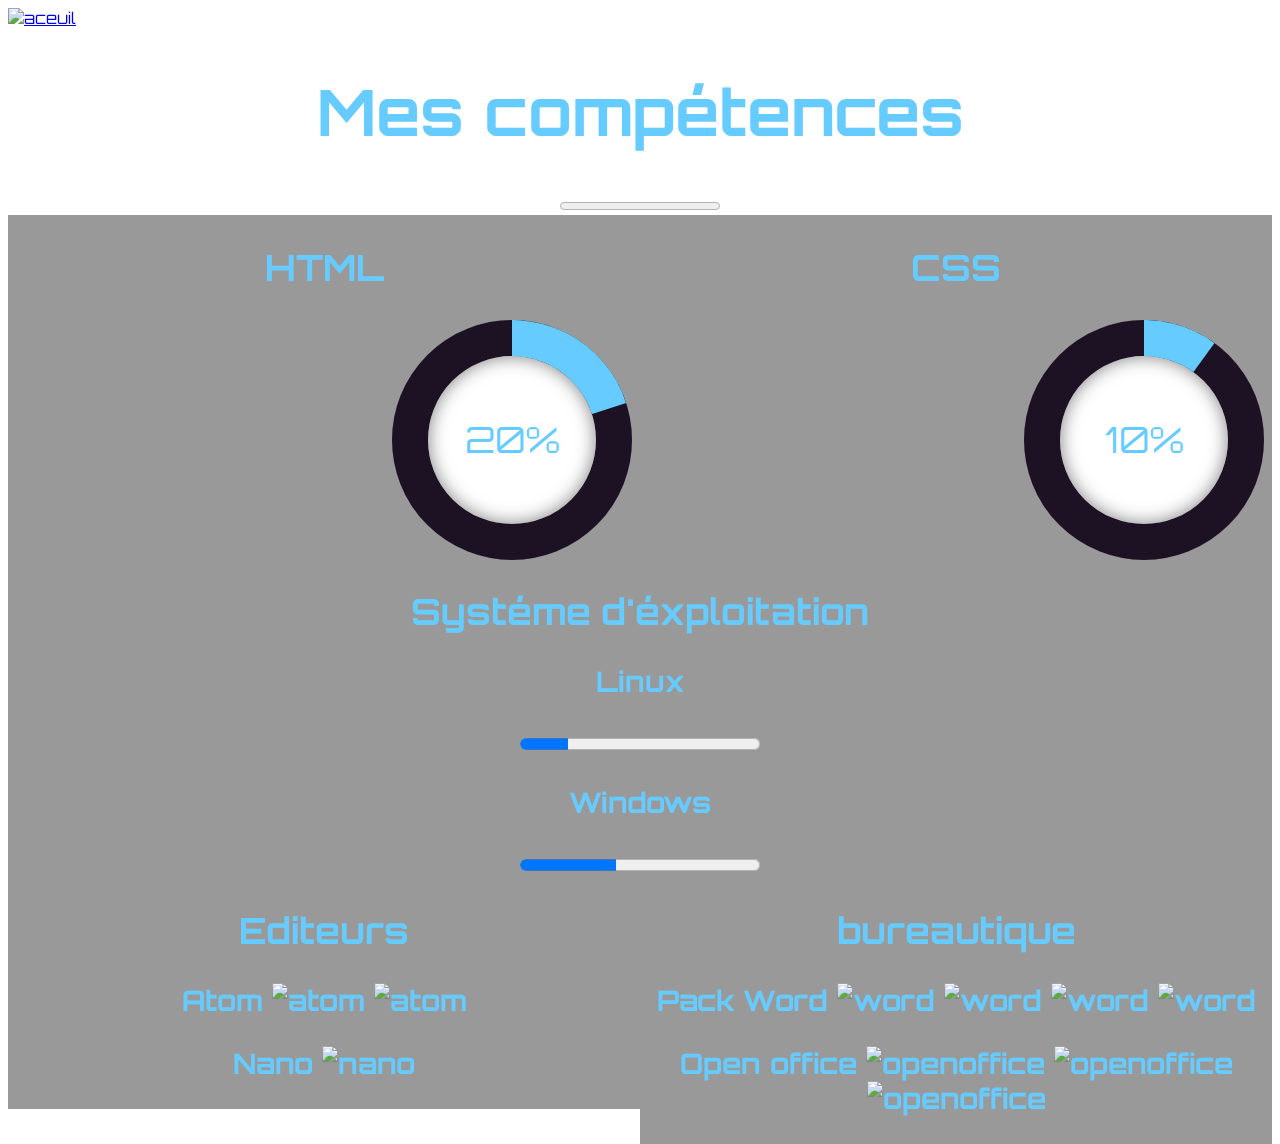
==== competence.html @ 0fba171f "CV" ====
<!DOCTYPE html>
<html lang="fr" dir="ltr">
<head>
  <meta charset="utf-8">
  <title>Compétences</title>
  <link rel="stylesheet" href="CSS/competence.css">
  <link href="https://fonts.googleapis.com/css?family=Orbitron" rel="stylesheet">
</head>
<body>
  <video id="video" autoplay="" mute="" loop="">
<source src="Image/galaxie.mp4" type="video/mp4">
  Désolé, votre navigateur ne parvient pas à afficher la vidéo de fond.
  </video>
  <a href="CV.html">
    <img src="/home/nicolasf/Documents/Website/CV/Image/icons8-home-32.png" alt="aceuil">
  </a>
  <h1>Mes compétences</h1>
  <div class="prog"><progress value="" max="100">0%</progress></div>
  <div class="ligne1">
    <div class="l1">
      <h2 class="type">HTML</h2>
      <div class="progress-circle" data-value="20">
        <div class="progress-masque">
          <div class="progress-barre"></div>
          <div class="progress-sup50"></div>
        </div>
      </div>
    </div>
    <div class="l1">
      <h2 class="type">CSS</h2>
      <div class="progress-circle" data-value="10">
        <div class="progress-masque">
          <div class="progress-barre"></div>
          <div class="progress-sup50"></div>
        </div>
      </div>
    </div>
  </div>
  <div class="ligne2">
    <div class="l2">
      <h2 class="type">Systéme d'éxploitation</h2>
      <h3 class="logi">Linux</h3>
      <progress value="20" max="100">0%</progress>
      <h3 class="logi">Windows</h3>
      <progress value="40" max="100">0%</progress>
    </div>
  </div>
  <div class="ligne3">
    <div class="l3">
      <h2 class="type">Editeurs</h2>
      <h3 class="logi">Atom
        <img src="/home/nicolasf/Documents/Website/CV/Image/atom.png" alt="atom" class="atom">
        <img src="/home/nicolasf/Documents/Website/CV/Image/atom.png" alt="atom" class="atom">
      </h3>
      <h3 class="logi">Nano
        <img src="/home/nicolasf/Documents/Website/CV/Image/icons8-electronics-50.png" alt="nano"></h3>
      </div>
      <div class="l3">
        <h2 class="type">bureautique</h2>
        <h3 class="logi"> Pack Word
          <img src="/home/nicolasf/Documents/Website/CV/Image/icons8-microsoft-word-32.png" alt="word">
          <img src="/home/nicolasf/Documents/Website/CV/Image/icons8-microsoft-word-32.png" alt="word">
          <img src="/home/nicolasf/Documents/Website/CV/Image/icons8-microsoft-word-32.png" alt="word">
          <img src="/home/nicolasf/Documents/Website/CV/Image/icons8-microsoft-word-32.png" alt="word"></h3>
<h3 class="logi">Open office
  <img src="/home/nicolasf/Documents/Website/CV/Image/icons8-literature-32.png" alt="openoffice">
  <img src="/home/nicolasf/Documents/Website/CV/Image/icons8-literature-32.png" alt="openoffice">
  <img src="/home/nicolasf/Documents/Website/CV/Image/icons8-literature-32.png" alt="openoffice">
</h3>
        </div>
        </div>
    </body>
    </html>
---- CSS/competence.css ----
video#video{
  position: fixed; right: 0; bottom: 0;
  min-width: 100%; min-height: 100%;
  width: auto; height: auto; z-index: -100;
}
body{
  background-image: url(/home/nicolasf/Documents/Website/CV/Image/nasa-89125-unsplash.jpg);
background-size: 100%;
font-family: 'Orbitron', sans-serif;
color: #66CCFF;
}
h1{
  text-align: center;
  font-size: 4.0em;
}
.prog{
  text-align: center;
}
.ligne1{
  width: 100%;
  height: 100%;
}
.l1{
  float: left;
  text-align: center;
font-size: 1.5em;
  width: 50%;
  height: 100%
}
.ligne2{
  width: 100%;
  height: 100%
}
.l2{
  float: left;
  text-align: center;
  font-size: 1.5em;
  width: 100%;
  height: 100%
}
.ligne3{
  width: 100%;
  height: 100%
}
.l3{
  float: left;
  text-align: center;
  font-size: 1.5em;
  width: 50%;
  height: 100%
}
.l1, .l2, .l3{
  background-color: rgba(0,0,0,0.4)
}
.progress-circle{
  margin-left: 1.6em;
  position: relative;             /* pour servir de référent */
  box-sizing: border-box;         /* prise en compte bordure dans la dimension */
  font-size: 10em;                 /* pour définir les dimensions */
  width: 1em;                     /* fixe la largeur */
  height: 1em;                    /* fixe la hauteur */
  border-radius: 50%;             /* rendu aspect circulaire */
  border: .15em solid #CDE;       /* couleur de fond de l'anneau */
  background-color: #FFF;         /* couleur de fond de la progress bar */
}
.progress-masque {
  position: absolute;
  width: 1em;                     /* 100% de la largeur */
  height: 1em;                    /* 100% de la hauteur */
  left: -.15em;                   /* décalage de la largeur bordure de la gauge */
  top: -.15em;                    /* décalage de la largeur bordure de la gauge */
  clip: rect(0, 1em, 1em, .5em);  /* par défaut seule la partie droite est visible */
}
.progress-circle[data-value^='5']:not([data-value='5']):not([data-value^='5.']) .progress-masque,
.progress-circle[data-value^='6']:not([data-value='6']):not([data-value^='6.']) .progress-masque,
.progress-circle[data-value^='7']:not([data-value='7']):not([data-value^='7.']) .progress-masque,
.progress-circle[data-value^='8']:not([data-value='8']):not([data-value^='8.']) .progress-masque,
.progress-circle[data-value^='9']:not([data-value='9']):not([data-value^='9.']) .progress-masque,
.progress-circle[data-value^='100'] .progress-masque {
  clip: rect(auto, auto, auto, auto);
}
.progress-barre,
.progress-sup50 {
  position: absolute;
  box-sizing: border-box;         /* prise en compte bordure dans la dimension */
  border-width: .15em;            /* largeur bordure de la gauge */
  border-style: solid;
  border-color: #66CCFF;
  border-radius: 50%;             /* rendu aspect circulaire */
  width: 1em;                     /* largeur à 100% */
  height: 1em;                    /* hauteur à 100% */
  clip: rect(0, .5em, 1em, 0);    /* on ne garde que la partie gauche */
}


.progress-circle[data-value="0"]     .progress-barre,
.progress-circle[data-value="0."]    .progress-barre,
.progress-circle[data-value="0.0"]   .progress-barre {transform: rotate(0.00deg)}
.progress-circle[data-value="0.1"]   .progress-barre {transform: rotate(0.36deg)}
.progress-circle[data-value="0.2"]   .progress-barre {transform: rotate(0.72deg)}
.progress-circle[data-value="0.3"]   .progress-barre {transform: rotate(1.08deg)}
.progress-circle[data-value="0.4"]   .progress-barre {transform: rotate(1.44deg)}
.progress-circle[data-value="0.5"]   .progress-barre {transform: rotate(1.80deg)}
.progress-circle[data-value="0.6"]   .progress-barre {transform: rotate(2.16deg)}
.progress-circle[data-value="0.7"]   .progress-barre {transform: rotate(2.52deg)}
.progress-circle[data-value="0.8"]   .progress-barre {transform: rotate(2.88deg)}
.progress-circle[data-value="0.9"]   .progress-barre {transform: rotate(3.24deg)}
.progress-circle[data-value="1"]     .progress-barre,
.progress-circle[data-value="1."]    .progress-barre,
.progress-circle[data-value="1.0"]   .progress-barre {transform: rotate(3.60deg)}
.progress-circle[data-value="1.1"]   .progress-barre {transform: rotate(3.96deg)}
.progress-circle[data-value="1.2"]   .progress-barre {transform: rotate(4.32deg)}
.progress-circle[data-value="1.3"]   .progress-barre {transform: rotate(4.68deg)}
.progress-circle[data-value="1.4"]   .progress-barre {transform: rotate(5.04deg)}
.progress-circle[data-value="1.5"]   .progress-barre {transform: rotate(5.40deg)}
.progress-circle[data-value="1.6"]   .progress-barre {transform: rotate(5.76deg)}
.progress-circle[data-value="1.7"]   .progress-barre {transform: rotate(6.12deg)}
.progress-circle[data-value="1.8"]   .progress-barre {transform: rotate(6.48deg)}
.progress-circle[data-value="1.9"]   .progress-barre {transform: rotate(6.84deg)}
.progress-circle[data-value="2"]     .progress-barre,
.progress-circle[data-value="2."]    .progress-barre,
.progress-circle[data-value="2.0"]   .progress-barre {transform: rotate(7.20deg)}
.progress-circle[data-value="2.1"]   .progress-barre {transform: rotate(7.56deg)}
.progress-circle[data-value="2.2"]   .progress-barre {transform: rotate(7.92deg)}
.progress-circle[data-value="2.3"]   .progress-barre {transform: rotate(8.28deg)}
.progress-circle[data-value="2.4"]   .progress-barre {transform: rotate(8.64deg)}
.progress-circle[data-value="2.5"]   .progress-barre {transform: rotate(9.00deg)}
.progress-circle[data-value="2.6"]   .progress-barre {transform: rotate(9.36deg)}
.progress-circle[data-value="2.7"]   .progress-barre {transform: rotate(9.72deg)}
.progress-circle[data-value="2.8"]   .progress-barre {transform: rotate(10.08deg)}
.progress-circle[data-value="2.9"]   .progress-barre {transform: rotate(10.44deg)}
.progress-circle[data-value="3"]     .progress-barre,
.progress-circle[data-value="3."]    .progress-barre,
.progress-circle[data-value="3.0"]   .progress-barre {transform: rotate(10.80deg)}
.progress-circle[data-value="3.1"]   .progress-barre {transform: rotate(11.16deg)}
.progress-circle[data-value="3.2"]   .progress-barre {transform: rotate(11.52deg)}
.progress-circle[data-value="3.3"]   .progress-barre {transform: rotate(11.88deg)}
.progress-circle[data-value="3.4"]   .progress-barre {transform: rotate(12.24deg)}
.progress-circle[data-value="3.5"]   .progress-barre {transform: rotate(12.60deg)}
.progress-circle[data-value="3.6"]   .progress-barre {transform: rotate(12.96deg)}
.progress-circle[data-value="3.7"]   .progress-barre {transform: rotate(13.32deg)}
.progress-circle[data-value="3.8"]   .progress-barre {transform: rotate(13.68deg)}
.progress-circle[data-value="3.9"]   .progress-barre {transform: rotate(14.04deg)}
.progress-circle[data-value="4"]     .progress-barre,
.progress-circle[data-value="4."]    .progress-barre,
.progress-circle[data-value="4.0"]   .progress-barre {transform: rotate(14.40deg)}
.progress-circle[data-value="4.1"]   .progress-barre {transform: rotate(14.76deg)}
.progress-circle[data-value="4.2"]   .progress-barre {transform: rotate(15.12deg)}
.progress-circle[data-value="4.3"]   .progress-barre {transform: rotate(15.48deg)}
.progress-circle[data-value="4.4"]   .progress-barre {transform: rotate(15.84deg)}
.progress-circle[data-value="4.5"]   .progress-barre {transform: rotate(16.20deg)}
.progress-circle[data-value="4.6"]   .progress-barre {transform: rotate(16.56deg)}
.progress-circle[data-value="4.7"]   .progress-barre {transform: rotate(16.92deg)}
.progress-circle[data-value="4.8"]   .progress-barre {transform: rotate(17.28deg)}
.progress-circle[data-value="4.9"]   .progress-barre {transform: rotate(17.64deg)}
.progress-circle[data-value="5"]     .progress-barre,
.progress-circle[data-value="5."]    .progress-barre,
.progress-circle[data-value="5.0"]   .progress-barre {transform: rotate(18.00deg)}
.progress-circle[data-value="5.1"]   .progress-barre {transform: rotate(18.36deg)}
.progress-circle[data-value="5.2"]   .progress-barre {transform: rotate(18.72deg)}
.progress-circle[data-value="5.3"]   .progress-barre {transform: rotate(19.08deg)}
.progress-circle[data-value="5.4"]   .progress-barre {transform: rotate(19.44deg)}
.progress-circle[data-value="5.5"]   .progress-barre {transform: rotate(19.80deg)}
.progress-circle[data-value="5.6"]   .progress-barre {transform: rotate(20.16deg)}
.progress-circle[data-value="5.7"]   .progress-barre {transform: rotate(20.52deg)}
.progress-circle[data-value="5.8"]   .progress-barre {transform: rotate(20.88deg)}
.progress-circle[data-value="5.9"]   .progress-barre {transform: rotate(21.24deg)}
.progress-circle[data-value="6"]     .progress-barre,
.progress-circle[data-value="6."]    .progress-barre,
.progress-circle[data-value="6.0"]   .progress-barre {transform: rotate(21.60deg)}
.progress-circle[data-value="6.1"]   .progress-barre {transform: rotate(21.96deg)}
.progress-circle[data-value="6.2"]   .progress-barre {transform: rotate(22.32deg)}
.progress-circle[data-value="6.3"]   .progress-barre {transform: rotate(22.68deg)}
.progress-circle[data-value="6.4"]   .progress-barre {transform: rotate(23.04deg)}
.progress-circle[data-value="6.5"]   .progress-barre {transform: rotate(23.40deg)}
.progress-circle[data-value="6.6"]   .progress-barre {transform: rotate(23.76deg)}
.progress-circle[data-value="6.7"]   .progress-barre {transform: rotate(24.12deg)}
.progress-circle[data-value="6.8"]   .progress-barre {transform: rotate(24.48deg)}
.progress-circle[data-value="6.9"]   .progress-barre {transform: rotate(24.84deg)}
.progress-circle[data-value="7"]     .progress-barre,
.progress-circle[data-value="7."]    .progress-barre,
.progress-circle[data-value="7.0"]   .progress-barre {transform: rotate(25.20deg)}
.progress-circle[data-value="7.1"]   .progress-barre {transform: rotate(25.56deg)}
.progress-circle[data-value="7.2"]   .progress-barre {transform: rotate(25.92deg)}
.progress-circle[data-value="7.3"]   .progress-barre {transform: rotate(26.28deg)}
.progress-circle[data-value="7.4"]   .progress-barre {transform: rotate(26.64deg)}
.progress-circle[data-value="7.5"]   .progress-barre {transform: rotate(27.00deg)}
.progress-circle[data-value="7.6"]   .progress-barre {transform: rotate(27.36deg)}
.progress-circle[data-value="7.7"]   .progress-barre {transform: rotate(27.72deg)}
.progress-circle[data-value="7.8"]   .progress-barre {transform: rotate(28.08deg)}
.progress-circle[data-value="7.9"]   .progress-barre {transform: rotate(28.44deg)}
.progress-circle[data-value="8"]     .progress-barre,
.progress-circle[data-value="8."]    .progress-barre,
.progress-circle[data-value="8.0"]   .progress-barre {transform: rotate(28.80deg)}
.progress-circle[data-value="8.1"]   .progress-barre {transform: rotate(29.16deg)}
.progress-circle[data-value="8.2"]   .progress-barre {transform: rotate(29.52deg)}
.progress-circle[data-value="8.3"]   .progress-barre {transform: rotate(29.88deg)}
.progress-circle[data-value="8.4"]   .progress-barre {transform: rotate(30.24deg)}
.progress-circle[data-value="8.5"]   .progress-barre {transform: rotate(30.60deg)}
.progress-circle[data-value="8.6"]   .progress-barre {transform: rotate(30.96deg)}
.progress-circle[data-value="8.7"]   .progress-barre {transform: rotate(31.32deg)}
.progress-circle[data-value="8.8"]   .progress-barre {transform: rotate(31.68deg)}
.progress-circle[data-value="8.9"]   .progress-barre {transform: rotate(32.04deg)}
.progress-circle[data-value="9"]     .progress-barre,
.progress-circle[data-value="9."]    .progress-barre,
.progress-circle[data-value="9.0"]   .progress-barre {transform: rotate(32.40deg)}
.progress-circle[data-value="9.1"]   .progress-barre {transform: rotate(32.76deg)}
.progress-circle[data-value="9.2"]   .progress-barre {transform: rotate(33.12deg)}
.progress-circle[data-value="9.3"]   .progress-barre {transform: rotate(33.48deg)}
.progress-circle[data-value="9.4"]   .progress-barre {transform: rotate(33.84deg)}
.progress-circle[data-value="9.5"]   .progress-barre {transform: rotate(34.20deg)}
.progress-circle[data-value="9.6"]   .progress-barre {transform: rotate(34.56deg)}
.progress-circle[data-value="9.7"]   .progress-barre {transform: rotate(34.92deg)}
.progress-circle[data-value="9.8"]   .progress-barre {transform: rotate(35.28deg)}
.progress-circle[data-value="9.9"]   .progress-barre {transform: rotate(35.64deg)}
.progress-circle[data-value="10"]     .progress-barre,
.progress-circle[data-value="10."]    .progress-barre,
.progress-circle[data-value="10.0"]   .progress-barre {transform: rotate(36.00deg)}
.progress-circle[data-value="10.1"]  .progress-barre {transform: rotate(36.36deg)}
.progress-circle[data-value="10.2"]  .progress-barre {transform: rotate(36.72deg)}
.progress-circle[data-value="10.3"]  .progress-barre {transform: rotate(37.08deg)}
.progress-circle[data-value="10.4"]  .progress-barre {transform: rotate(37.44deg)}
.progress-circle[data-value="10.5"]  .progress-barre {transform: rotate(37.80deg)}
.progress-circle[data-value="10.6"]  .progress-barre {transform: rotate(38.16deg)}
.progress-circle[data-value="10.7"]  .progress-barre {transform: rotate(38.52deg)}
.progress-circle[data-value="10.8"]  .progress-barre {transform: rotate(38.88deg)}
.progress-circle[data-value="10.9"]  .progress-barre {transform: rotate(39.24deg)}
.progress-circle[data-value="11"]    .progress-barre,
.progress-circle[data-value="11."]   .progress-barre,
.progress-circle[data-value="11.0"]  .progress-barre {transform: rotate(39.60deg)}
.progress-circle[data-value="11.1"]  .progress-barre {transform: rotate(39.96deg)}
.progress-circle[data-value="11.2"]  .progress-barre {transform: rotate(40.32deg)}
.progress-circle[data-value="11.3"]  .progress-barre {transform: rotate(40.68deg)}
.progress-circle[data-value="11.4"]  .progress-barre {transform: rotate(41.04deg)}
.progress-circle[data-value="11.5"]  .progress-barre {transform: rotate(41.40deg)}
.progress-circle[data-value="11.6"]  .progress-barre {transform: rotate(41.76deg)}
.progress-circle[data-value="11.7"]  .progress-barre {transform: rotate(42.12deg)}
.progress-circle[data-value="11.8"]  .progress-barre {transform: rotate(42.48deg)}
.progress-circle[data-value="11.9"]  .progress-barre {transform: rotate(42.84deg)}
.progress-circle[data-value="12"]    .progress-barre,
.progress-circle[data-value="12."]   .progress-barre,
.progress-circle[data-value="12.0"]  .progress-barre {transform: rotate(43.20deg)}
.progress-circle[data-value="12.1"]  .progress-barre {transform: rotate(43.56deg)}
.progress-circle[data-value="12.2"]  .progress-barre {transform: rotate(43.92deg)}
.progress-circle[data-value="12.3"]  .progress-barre {transform: rotate(44.28deg)}
.progress-circle[data-value="12.4"]  .progress-barre {transform: rotate(44.64deg)}
.progress-circle[data-value="12.5"]  .progress-barre {transform: rotate(45.00deg)}
.progress-circle[data-value="12.6"]  .progress-barre {transform: rotate(45.36deg)}
.progress-circle[data-value="12.7"]  .progress-barre {transform: rotate(45.72deg)}
.progress-circle[data-value="12.8"]  .progress-barre {transform: rotate(46.08deg)}
.progress-circle[data-value="12.9"]  .progress-barre {transform: rotate(46.44deg)}
.progress-circle[data-value="13"]    .progress-barre,
.progress-circle[data-value="13."]   .progress-barre,
.progress-circle[data-value="13.0"]  .progress-barre {transform: rotate(46.80deg)}
.progress-circle[data-value="13.1"]  .progress-barre {transform: rotate(47.16deg)}
.progress-circle[data-value="13.2"]  .progress-barre {transform: rotate(47.52deg)}
.progress-circle[data-value="13.3"]  .progress-barre {transform: rotate(47.88deg)}
.progress-circle[data-value="13.4"]  .progress-barre {transform: rotate(48.24deg)}
.progress-circle[data-value="13.5"]  .progress-barre {transform: rotate(48.60deg)}
.progress-circle[data-value="13.6"]  .progress-barre {transform: rotate(48.96deg)}
.progress-circle[data-value="13.7"]  .progress-barre {transform: rotate(49.32deg)}
.progress-circle[data-value="13.8"]  .progress-barre {transform: rotate(49.68deg)}
.progress-circle[data-value="13.9"]  .progress-barre {transform: rotate(50.04deg)}
.progress-circle[data-value="14"]    .progress-barre,
.progress-circle[data-value="14."]   .progress-barre,
.progress-circle[data-value="14.0"]  .progress-barre {transform: rotate(50.40deg)}
.progress-circle[data-value="14.1"]  .progress-barre {transform: rotate(50.76deg)}
.progress-circle[data-value="14.2"]  .progress-barre {transform: rotate(51.12deg)}
.progress-circle[data-value="14.3"]  .progress-barre {transform: rotate(51.48deg)}
.progress-circle[data-value="14.4"]  .progress-barre {transform: rotate(51.84deg)}
.progress-circle[data-value="14.5"]  .progress-barre {transform: rotate(52.20deg)}
.progress-circle[data-value="14.6"]  .progress-barre {transform: rotate(52.56deg)}
.progress-circle[data-value="14.7"]  .progress-barre {transform: rotate(52.92deg)}
.progress-circle[data-value="14.8"]  .progress-barre {transform: rotate(53.28deg)}
.progress-circle[data-value="14.9"]  .progress-barre {transform: rotate(53.64deg)}
.progress-circle[data-value="15"]    .progress-barre,
.progress-circle[data-value="15."]   .progress-barre,
.progress-circle[data-value="15.0"]  .progress-barre {transform: rotate(54.00deg)}
.progress-circle[data-value="15.1"]  .progress-barre {transform: rotate(54.36deg)}
.progress-circle[data-value="15.2"]  .progress-barre {transform: rotate(54.72deg)}
.progress-circle[data-value="15.3"]  .progress-barre {transform: rotate(55.08deg)}
.progress-circle[data-value="15.4"]  .progress-barre {transform: rotate(55.44deg)}
.progress-circle[data-value="15.5"]  .progress-barre {transform: rotate(55.80deg)}
.progress-circle[data-value="15.6"]  .progress-barre {transform: rotate(56.16deg)}
.progress-circle[data-value="15.7"]  .progress-barre {transform: rotate(56.52deg)}
.progress-circle[data-value="15.8"]  .progress-barre {transform: rotate(56.88deg)}
.progress-circle[data-value="15.9"]  .progress-barre {transform: rotate(57.24deg)}
.progress-circle[data-value="16"]    .progress-barre,
.progress-circle[data-value="16."]   .progress-barre,
.progress-circle[data-value="16.0"]  .progress-barre {transform: rotate(57.60deg)}
.progress-circle[data-value="16.1"]  .progress-barre {transform: rotate(57.96deg)}
.progress-circle[data-value="16.2"]  .progress-barre {transform: rotate(58.32deg)}
.progress-circle[data-value="16.3"]  .progress-barre {transform: rotate(58.68deg)}
.progress-circle[data-value="16.4"]  .progress-barre {transform: rotate(59.04deg)}
.progress-circle[data-value="16.5"]  .progress-barre {transform: rotate(59.40deg)}
.progress-circle[data-value="16.6"]  .progress-barre {transform: rotate(59.76deg)}
.progress-circle[data-value="16.7"]  .progress-barre {transform: rotate(60.12deg)}
.progress-circle[data-value="16.8"]  .progress-barre {transform: rotate(60.48deg)}
.progress-circle[data-value="16.9"]  .progress-barre {transform: rotate(60.84deg)}
.progress-circle[data-value="17"]    .progress-barre,
.progress-circle[data-value="17."]   .progress-barre,
.progress-circle[data-value="17.0"]  .progress-barre {transform: rotate(61.20deg)}
.progress-circle[data-value="17.1"]  .progress-barre {transform: rotate(61.56deg)}
.progress-circle[data-value="17.2"]  .progress-barre {transform: rotate(61.92deg)}
.progress-circle[data-value="17.3"]  .progress-barre {transform: rotate(62.28deg)}
.progress-circle[data-value="17.4"]  .progress-barre {transform: rotate(62.64deg)}
.progress-circle[data-value="17.5"]  .progress-barre {transform: rotate(63.00deg)}
.progress-circle[data-value="17.6"]  .progress-barre {transform: rotate(63.36deg)}
.progress-circle[data-value="17.7"]  .progress-barre {transform: rotate(63.72deg)}
.progress-circle[data-value="17.8"]  .progress-barre {transform: rotate(64.08deg)}
.progress-circle[data-value="17.9"]  .progress-barre {transform: rotate(64.44deg)}
.progress-circle[data-value="18"]    .progress-barre,
.progress-circle[data-value="18."]   .progress-barre,
.progress-circle[data-value="18.0"]  .progress-barre {transform: rotate(64.80deg)}
.progress-circle[data-value="18.1"]  .progress-barre {transform: rotate(65.16deg)}
.progress-circle[data-value="18.2"]  .progress-barre {transform: rotate(65.52deg)}
.progress-circle[data-value="18.3"]  .progress-barre {transform: rotate(65.88deg)}
.progress-circle[data-value="18.4"]  .progress-barre {transform: rotate(66.24deg)}
.progress-circle[data-value="18.5"]  .progress-barre {transform: rotate(66.60deg)}
.progress-circle[data-value="18.6"]  .progress-barre {transform: rotate(66.96deg)}
.progress-circle[data-value="18.7"]  .progress-barre {transform: rotate(67.32deg)}
.progress-circle[data-value="18.8"]  .progress-barre {transform: rotate(67.68deg)}
.progress-circle[data-value="18.9"]  .progress-barre {transform: rotate(68.04deg)}
.progress-circle[data-value="19"]    .progress-barre,
.progress-circle[data-value="19."]   .progress-barre,
.progress-circle[data-value="19.0"]  .progress-barre {transform: rotate(68.40deg)}
.progress-circle[data-value="19.1"]  .progress-barre {transform: rotate(68.76deg)}
.progress-circle[data-value="19.2"]  .progress-barre {transform: rotate(69.12deg)}
.progress-circle[data-value="19.3"]  .progress-barre {transform: rotate(69.48deg)}
.progress-circle[data-value="19.4"]  .progress-barre {transform: rotate(69.84deg)}
.progress-circle[data-value="19.5"]  .progress-barre {transform: rotate(70.20deg)}
.progress-circle[data-value="19.6"]  .progress-barre {transform: rotate(70.56deg)}
.progress-circle[data-value="19.7"]  .progress-barre {transform: rotate(70.92deg)}
.progress-circle[data-value="19.8"]  .progress-barre {transform: rotate(71.28deg)}
.progress-circle[data-value="19.9"]  .progress-barre {transform: rotate(71.64deg)}
.progress-circle[data-value="20"]    .progress-barre,
.progress-circle[data-value="20."]   .progress-barre,
.progress-circle[data-value="20.0"]  .progress-barre {transform: rotate(72.00deg)}
.progress-circle[data-value="20.1"]  .progress-barre {transform: rotate(72.36deg)}
.progress-circle[data-value="20.2"]  .progress-barre {transform: rotate(72.72deg)}
.progress-circle[data-value="20.3"]  .progress-barre {transform: rotate(73.08deg)}
.progress-circle[data-value="20.4"]  .progress-barre {transform: rotate(73.44deg)}
.progress-circle[data-value="20.5"]  .progress-barre {transform: rotate(73.80deg)}
.progress-circle[data-value="20.6"]  .progress-barre {transform: rotate(74.16deg)}
.progress-circle[data-value="20.7"]  .progress-barre {transform: rotate(74.52deg)}
.progress-circle[data-value="20.8"]  .progress-barre {transform: rotate(74.88deg)}
.progress-circle[data-value="20.9"]  .progress-barre {transform: rotate(75.24deg)}
.progress-circle[data-value="21"]    .progress-barre,
.progress-circle[data-value="21."]   .progress-barre,
.progress-circle[data-value="21.0"]  .progress-barre {transform: rotate(75.60deg)}
.progress-circle[data-value="21.1"]  .progress-barre {transform: rotate(75.96deg)}
.progress-circle[data-value="21.2"]  .progress-barre {transform: rotate(76.32deg)}
.progress-circle[data-value="21.3"]  .progress-barre {transform: rotate(76.68deg)}
.progress-circle[data-value="21.4"]  .progress-barre {transform: rotate(77.04deg)}
.progress-circle[data-value="21.5"]  .progress-barre {transform: rotate(77.40deg)}
.progress-circle[data-value="21.6"]  .progress-barre {transform: rotate(77.76deg)}
.progress-circle[data-value="21.7"]  .progress-barre {transform: rotate(78.12deg)}
.progress-circle[data-value="21.8"]  .progress-barre {transform: rotate(78.48deg)}
.progress-circle[data-value="21.9"]  .progress-barre {transform: rotate(78.84deg)}
.progress-circle[data-value="22"]    .progress-barre,
.progress-circle[data-value="22."]   .progress-barre,
.progress-circle[data-value="22.0"]  .progress-barre {transform: rotate(79.20deg)}
.progress-circle[data-value="22.1"]  .progress-barre {transform: rotate(79.56deg)}
.progress-circle[data-value="22.2"]  .progress-barre {transform: rotate(79.92deg)}
.progress-circle[data-value="22.3"]  .progress-barre {transform: rotate(80.28deg)}
.progress-circle[data-value="22.4"]  .progress-barre {transform: rotate(80.64deg)}
.progress-circle[data-value="22.5"]  .progress-barre {transform: rotate(81.00deg)}
.progress-circle[data-value="22.6"]  .progress-barre {transform: rotate(81.36deg)}
.progress-circle[data-value="22.7"]  .progress-barre {transform: rotate(81.72deg)}
.progress-circle[data-value="22.8"]  .progress-barre {transform: rotate(82.08deg)}
.progress-circle[data-value="22.9"]  .progress-barre {transform: rotate(82.44deg)}
.progress-circle[data-value="23"]    .progress-barre,
.progress-circle[data-value="23."]   .progress-barre,
.progress-circle[data-value="23.0"]  .progress-barre {transform: rotate(82.80deg)}
.progress-circle[data-value="23.1"]  .progress-barre {transform: rotate(83.16deg)}
.progress-circle[data-value="23.2"]  .progress-barre {transform: rotate(83.52deg)}
.progress-circle[data-value="23.3"]  .progress-barre {transform: rotate(83.88deg)}
.progress-circle[data-value="23.4"]  .progress-barre {transform: rotate(84.24deg)}
.progress-circle[data-value="23.5"]  .progress-barre {transform: rotate(84.60deg)}
.progress-circle[data-value="23.6"]  .progress-barre {transform: rotate(84.96deg)}
.progress-circle[data-value="23.7"]  .progress-barre {transform: rotate(85.32deg)}
.progress-circle[data-value="23.8"]  .progress-barre {transform: rotate(85.68deg)}
.progress-circle[data-value="23.9"]  .progress-barre {transform: rotate(86.04deg)}
.progress-circle[data-value="24"]    .progress-barre,
.progress-circle[data-value="24."]   .progress-barre,
.progress-circle[data-value="24.0"]  .progress-barre {transform: rotate(86.40deg)}
.progress-circle[data-value="24.1"]  .progress-barre {transform: rotate(86.76deg)}
.progress-circle[data-value="24.2"]  .progress-barre {transform: rotate(87.12deg)}
.progress-circle[data-value="24.3"]  .progress-barre {transform: rotate(87.48deg)}
.progress-circle[data-value="24.4"]  .progress-barre {transform: rotate(87.84deg)}
.progress-circle[data-value="24.5"]  .progress-barre {transform: rotate(88.20deg)}
.progress-circle[data-value="24.6"]  .progress-barre {transform: rotate(88.56deg)}
.progress-circle[data-value="24.7"]  .progress-barre {transform: rotate(88.92deg)}
.progress-circle[data-value="24.8"]  .progress-barre {transform: rotate(89.28deg)}
.progress-circle[data-value="24.9"]  .progress-barre {transform: rotate(89.64deg)}
.progress-circle[data-value="25"]    .progress-barre,
.progress-circle[data-value="25."]   .progress-barre,
.progress-circle[data-value="25.0"]  .progress-barre {transform: rotate(90.00deg)}
.progress-circle[data-value="25.1"]  .progress-barre {transform: rotate(90.36deg)}
.progress-circle[data-value="25.2"]  .progress-barre {transform: rotate(90.72deg)}
.progress-circle[data-value="25.3"]  .progress-barre {transform: rotate(91.08deg)}
.progress-circle[data-value="25.4"]  .progress-barre {transform: rotate(91.44deg)}
.progress-circle[data-value="25.5"]  .progress-barre {transform: rotate(91.80deg)}
.progress-circle[data-value="25.6"]  .progress-barre {transform: rotate(92.16deg)}
.progress-circle[data-value="25.7"]  .progress-barre {transform: rotate(92.52deg)}
.progress-circle[data-value="25.8"]  .progress-barre {transform: rotate(92.88deg)}
.progress-circle[data-value="25.9"]  .progress-barre {transform: rotate(93.24deg)}
.progress-circle[data-value="26"]    .progress-barre,
.progress-circle[data-value="26."]   .progress-barre,
.progress-circle[data-value="26.0"]  .progress-barre {transform: rotate(93.60deg)}
.progress-circle[data-value="26.1"]  .progress-barre {transform: rotate(93.96deg)}
.progress-circle[data-value="26.2"]  .progress-barre {transform: rotate(94.32deg)}
.progress-circle[data-value="26.3"]  .progress-barre {transform: rotate(94.68deg)}
.progress-circle[data-value="26.4"]  .progress-barre {transform: rotate(95.04deg)}
.progress-circle[data-value="26.5"]  .progress-barre {transform: rotate(95.40deg)}
.progress-circle[data-value="26.6"]  .progress-barre {transform: rotate(95.76deg)}
.progress-circle[data-value="26.7"]  .progress-barre {transform: rotate(96.12deg)}
.progress-circle[data-value="26.8"]  .progress-barre {transform: rotate(96.48deg)}
.progress-circle[data-value="26.9"]  .progress-barre {transform: rotate(96.84deg)}
.progress-circle[data-value="27"]    .progress-barre,
.progress-circle[data-value="27."]   .progress-barre,
.progress-circle[data-value="27.0"]  .progress-barre {transform: rotate(97.20deg)}
.progress-circle[data-value="27.1"]  .progress-barre {transform: rotate(97.56deg)}
.progress-circle[data-value="27.2"]  .progress-barre {transform: rotate(97.92deg)}
.progress-circle[data-value="27.3"]  .progress-barre {transform: rotate(98.28deg)}
.progress-circle[data-value="27.4"]  .progress-barre {transform: rotate(98.64deg)}
.progress-circle[data-value="27.5"]  .progress-barre {transform: rotate(99.00deg)}
.progress-circle[data-value="27.6"]  .progress-barre {transform: rotate(99.36deg)}
.progress-circle[data-value="27.7"]  .progress-barre {transform: rotate(99.72deg)}
.progress-circle[data-value="27.8"]  .progress-barre {transform: rotate(100.08deg)}
.progress-circle[data-value="27.9"]  .progress-barre {transform: rotate(100.44deg)}
.progress-circle[data-value="28"]    .progress-barre,
.progress-circle[data-value="28."]   .progress-barre,
.progress-circle[data-value="28.0"]  .progress-barre {transform: rotate(100.80deg)}
.progress-circle[data-value="28.1"]  .progress-barre {transform: rotate(101.16deg)}
.progress-circle[data-value="28.2"]  .progress-barre {transform: rotate(101.52deg)}
.progress-circle[data-value="28.3"]  .progress-barre {transform: rotate(101.88deg)}
.progress-circle[data-value="28.4"]  .progress-barre {transform: rotate(102.24deg)}
.progress-circle[data-value="28.5"]  .progress-barre {transform: rotate(102.60deg)}
.progress-circle[data-value="28.6"]  .progress-barre {transform: rotate(102.96deg)}
.progress-circle[data-value="28.7"]  .progress-barre {transform: rotate(103.32deg)}
.progress-circle[data-value="28.8"]  .progress-barre {transform: rotate(103.68deg)}
.progress-circle[data-value="28.9"]  .progress-barre {transform: rotate(104.04deg)}
.progress-circle[data-value="29"]    .progress-barre,
.progress-circle[data-value="29."]   .progress-barre,
.progress-circle[data-value="29.0"]  .progress-barre {transform: rotate(104.40deg)}
.progress-circle[data-value="29.1"]  .progress-barre {transform: rotate(104.76deg)}
.progress-circle[data-value="29.2"]  .progress-barre {transform: rotate(105.12deg)}
.progress-circle[data-value="29.3"]  .progress-barre {transform: rotate(105.48deg)}
.progress-circle[data-value="29.4"]  .progress-barre {transform: rotate(105.84deg)}
.progress-circle[data-value="29.5"]  .progress-barre {transform: rotate(106.20deg)}
.progress-circle[data-value="29.6"]  .progress-barre {transform: rotate(106.56deg)}
.progress-circle[data-value="29.7"]  .progress-barre {transform: rotate(106.92deg)}
.progress-circle[data-value="29.8"]  .progress-barre {transform: rotate(107.28deg)}
.progress-circle[data-value="29.9"]  .progress-barre {transform: rotate(107.64deg)}
.progress-circle[data-value="30"]    .progress-barre,
.progress-circle[data-value="30."]   .progress-barre,
.progress-circle[data-value="30.0"]  .progress-barre {transform: rotate(108.00deg)}
.progress-circle[data-value="30.1"]  .progress-barre {transform: rotate(108.36deg)}
.progress-circle[data-value="30.2"]  .progress-barre {transform: rotate(108.72deg)}
.progress-circle[data-value="30.3"]  .progress-barre {transform: rotate(109.08deg)}
.progress-circle[data-value="30.4"]  .progress-barre {transform: rotate(109.44deg)}
.progress-circle[data-value="30.5"]  .progress-barre {transform: rotate(109.80deg)}
.progress-circle[data-value="30.6"]  .progress-barre {transform: rotate(110.16deg)}
.progress-circle[data-value="30.7"]  .progress-barre {transform: rotate(110.52deg)}
.progress-circle[data-value="30.8"]  .progress-barre {transform: rotate(110.88deg)}
.progress-circle[data-value="30.9"]  .progress-barre {transform: rotate(111.24deg)}
.progress-circle[data-value="31"]    .progress-barre,
.progress-circle[data-value="31."]   .progress-barre,
.progress-circle[data-value="31.0"]  .progress-barre {transform: rotate(111.60deg)}
.progress-circle[data-value="31.1"]  .progress-barre {transform: rotate(111.96deg)}
.progress-circle[data-value="31.2"]  .progress-barre {transform: rotate(112.32deg)}
.progress-circle[data-value="31.3"]  .progress-barre {transform: rotate(112.68deg)}
.progress-circle[data-value="31.4"]  .progress-barre {transform: rotate(113.04deg)}
.progress-circle[data-value="31.5"]  .progress-barre {transform: rotate(113.40deg)}
.progress-circle[data-value="31.6"]  .progress-barre {transform: rotate(113.76deg)}
.progress-circle[data-value="31.7"]  .progress-barre {transform: rotate(114.12deg)}
.progress-circle[data-value="31.8"]  .progress-barre {transform: rotate(114.48deg)}
.progress-circle[data-value="31.9"]  .progress-barre {transform: rotate(114.84deg)}
.progress-circle[data-value="32"]    .progress-barre,
.progress-circle[data-value="32."]   .progress-barre,
.progress-circle[data-value="32.0"]  .progress-barre {transform: rotate(115.20deg)}
.progress-circle[data-value="32.1"]  .progress-barre {transform: rotate(115.56deg)}
.progress-circle[data-value="32.2"]  .progress-barre {transform: rotate(115.92deg)}
.progress-circle[data-value="32.3"]  .progress-barre {transform: rotate(116.28deg)}
.progress-circle[data-value="32.4"]  .progress-barre {transform: rotate(116.64deg)}
.progress-circle[data-value="32.5"]  .progress-barre {transform: rotate(117.00deg)}
.progress-circle[data-value="32.6"]  .progress-barre {transform: rotate(117.36deg)}
.progress-circle[data-value="32.7"]  .progress-barre {transform: rotate(117.72deg)}
.progress-circle[data-value="32.8"]  .progress-barre {transform: rotate(118.08deg)}
.progress-circle[data-value="32.9"]  .progress-barre {transform: rotate(118.44deg)}
.progress-circle[data-value="33"]    .progress-barre,
.progress-circle[data-value="33."]   .progress-barre,
.progress-circle[data-value="33.0"]  .progress-barre {transform: rotate(118.80deg)}
.progress-circle[data-value="33.1"]  .progress-barre {transform: rotate(119.16deg)}
.progress-circle[data-value="33.2"]  .progress-barre {transform: rotate(119.52deg)}
.progress-circle[data-value="33.3"]  .progress-barre {transform: rotate(119.88deg)}
.progress-circle[data-value="33.4"]  .progress-barre {transform: rotate(120.24deg)}
.progress-circle[data-value="33.5"]  .progress-barre {transform: rotate(120.60deg)}
.progress-circle[data-value="33.6"]  .progress-barre {transform: rotate(120.96deg)}
.progress-circle[data-value="33.7"]  .progress-barre {transform: rotate(121.32deg)}
.progress-circle[data-value="33.8"]  .progress-barre {transform: rotate(121.68deg)}
.progress-circle[data-value="33.9"]  .progress-barre {transform: rotate(122.04deg)}
.progress-circle[data-value="34"]    .progress-barre,
.progress-circle[data-value="34."]   .progress-barre,
.progress-circle[data-value="34.0"]  .progress-barre {transform: rotate(122.40deg)}
.progress-circle[data-value="34.1"]  .progress-barre {transform: rotate(122.76deg)}
.progress-circle[data-value="34.2"]  .progress-barre {transform: rotate(123.12deg)}
.progress-circle[data-value="34.3"]  .progress-barre {transform: rotate(123.48deg)}
.progress-circle[data-value="34.4"]  .progress-barre {transform: rotate(123.84deg)}
.progress-circle[data-value="34.5"]  .progress-barre {transform: rotate(124.20deg)}
.progress-circle[data-value="34.6"]  .progress-barre {transform: rotate(124.56deg)}
.progress-circle[data-value="34.7"]  .progress-barre {transform: rotate(124.92deg)}
.progress-circle[data-value="34.8"]  .progress-barre {transform: rotate(125.28deg)}
.progress-circle[data-value="34.9"]  .progress-barre {transform: rotate(125.64deg)}
.progress-circle[data-value="35"]    .progress-barre,
.progress-circle[data-value="35."]   .progress-barre,
.progress-circle[data-value="35.0"]  .progress-barre {transform: rotate(126.00deg)}
.progress-circle[data-value="35.1"]  .progress-barre {transform: rotate(126.36deg)}
.progress-circle[data-value="35.2"]  .progress-barre {transform: rotate(126.72deg)}
.progress-circle[data-value="35.3"]  .progress-barre {transform: rotate(127.08deg)}
.progress-circle[data-value="35.4"]  .progress-barre {transform: rotate(127.44deg)}
.progress-circle[data-value="35.5"]  .progress-barre {transform: rotate(127.80deg)}
.progress-circle[data-value="35.6"]  .progress-barre {transform: rotate(128.16deg)}
.progress-circle[data-value="35.7"]  .progress-barre {transform: rotate(128.52deg)}
.progress-circle[data-value="35.8"]  .progress-barre {transform: rotate(128.88deg)}
.progress-circle[data-value="35.9"]  .progress-barre {transform: rotate(129.24deg)}
.progress-circle[data-value="36"]    .progress-barre,
.progress-circle[data-value="36."]   .progress-barre,
.progress-circle[data-value="36.0"]  .progress-barre {transform: rotate(129.60deg)}
.progress-circle[data-value="36.1"]  .progress-barre {transform: rotate(129.96deg)}
.progress-circle[data-value="36.2"]  .progress-barre {transform: rotate(130.32deg)}
.progress-circle[data-value="36.3"]  .progress-barre {transform: rotate(130.68deg)}
.progress-circle[data-value="36.4"]  .progress-barre {transform: rotate(131.04deg)}
.progress-circle[data-value="36.5"]  .progress-barre {transform: rotate(131.40deg)}
.progress-circle[data-value="36.6"]  .progress-barre {transform: rotate(131.76deg)}
.progress-circle[data-value="36.7"]  .progress-barre {transform: rotate(132.12deg)}
.progress-circle[data-value="36.8"]  .progress-barre {transform: rotate(132.48deg)}
.progress-circle[data-value="36.9"]  .progress-barre {transform: rotate(132.84deg)}
.progress-circle[data-value="37"]    .progress-barre,
.progress-circle[data-value="37."]   .progress-barre,
.progress-circle[data-value="37.0"]  .progress-barre {transform: rotate(133.20deg)}
.progress-circle[data-value="37.1"]  .progress-barre {transform: rotate(133.56deg)}
.progress-circle[data-value="37.2"]  .progress-barre {transform: rotate(133.92deg)}
.progress-circle[data-value="37.3"]  .progress-barre {transform: rotate(134.28deg)}
.progress-circle[data-value="37.4"]  .progress-barre {transform: rotate(134.64deg)}
.progress-circle[data-value="37.5"]  .progress-barre {transform: rotate(135.00deg)}
.progress-circle[data-value="37.6"]  .progress-barre {transform: rotate(135.36deg)}
.progress-circle[data-value="37.7"]  .progress-barre {transform: rotate(135.72deg)}
.progress-circle[data-value="37.8"]  .progress-barre {transform: rotate(136.08deg)}
.progress-circle[data-value="37.9"]  .progress-barre {transform: rotate(136.44deg)}
.progress-circle[data-value="38"]    .progress-barre,
.progress-circle[data-value="38."]   .progress-barre,
.progress-circle[data-value="38.0"]  .progress-barre {transform: rotate(136.80deg)}
.progress-circle[data-value="38.1"]  .progress-barre {transform: rotate(137.16deg)}
.progress-circle[data-value="38.2"]  .progress-barre {transform: rotate(137.52deg)}
.progress-circle[data-value="38.3"]  .progress-barre {transform: rotate(137.88deg)}
.progress-circle[data-value="38.4"]  .progress-barre {transform: rotate(138.24deg)}
.progress-circle[data-value="38.5"]  .progress-barre {transform: rotate(138.60deg)}
.progress-circle[data-value="38.6"]  .progress-barre {transform: rotate(138.96deg)}
.progress-circle[data-value="38.7"]  .progress-barre {transform: rotate(139.32deg)}
.progress-circle[data-value="38.8"]  .progress-barre {transform: rotate(139.68deg)}
.progress-circle[data-value="38.9"]  .progress-barre {transform: rotate(140.04deg)}
.progress-circle[data-value="39"]    .progress-barre,
.progress-circle[data-value="39."]   .progress-barre,
.progress-circle[data-value="39.0"]  .progress-barre {transform: rotate(140.40deg)}
.progress-circle[data-value="39.1"]  .progress-barre {transform: rotate(140.76deg)}
.progress-circle[data-value="39.2"]  .progress-barre {transform: rotate(141.12deg)}
.progress-circle[data-value="39.3"]  .progress-barre {transform: rotate(141.48deg)}
.progress-circle[data-value="39.4"]  .progress-barre {transform: rotate(141.84deg)}
.progress-circle[data-value="39.5"]  .progress-barre {transform: rotate(142.20deg)}
.progress-circle[data-value="39.6"]  .progress-barre {transform: rotate(142.56deg)}
.progress-circle[data-value="39.7"]  .progress-barre {transform: rotate(142.92deg)}
.progress-circle[data-value="39.8"]  .progress-barre {transform: rotate(143.28deg)}
.progress-circle[data-value="39.9"]  .progress-barre {transform: rotate(143.64deg)}
.progress-circle[data-value="40"]    .progress-barre,
.progress-circle[data-value="40."]   .progress-barre,
.progress-circle[data-value="40.0"]  .progress-barre {transform: rotate(144.00deg)}
.progress-circle[data-value="40.1"]  .progress-barre {transform: rotate(144.36deg)}
.progress-circle[data-value="40.2"]  .progress-barre {transform: rotate(144.72deg)}
.progress-circle[data-value="40.3"]  .progress-barre {transform: rotate(145.08deg)}
.progress-circle[data-value="40.4"]  .progress-barre {transform: rotate(145.44deg)}
.progress-circle[data-value="40.5"]  .progress-barre {transform: rotate(145.80deg)}
.progress-circle[data-value="40.6"]  .progress-barre {transform: rotate(146.16deg)}
.progress-circle[data-value="40.7"]  .progress-barre {transform: rotate(146.52deg)}
.progress-circle[data-value="40.8"]  .progress-barre {transform: rotate(146.88deg)}
.progress-circle[data-value="40.9"]  .progress-barre {transform: rotate(147.24deg)}
.progress-circle[data-value="41"]    .progress-barre,
.progress-circle[data-value="41."]   .progress-barre,
.progress-circle[data-value="41.0"]  .progress-barre {transform: rotate(147.60deg)}
.progress-circle[data-value="41.1"]  .progress-barre {transform: rotate(147.96deg)}
.progress-circle[data-value="41.2"]  .progress-barre {transform: rotate(148.32deg)}
.progress-circle[data-value="41.3"]  .progress-barre {transform: rotate(148.68deg)}
.progress-circle[data-value="41.4"]  .progress-barre {transform: rotate(149.04deg)}
.progress-circle[data-value="41.5"]  .progress-barre {transform: rotate(149.40deg)}
.progress-circle[data-value="41.6"]  .progress-barre {transform: rotate(149.76deg)}
.progress-circle[data-value="41.7"]  .progress-barre {transform: rotate(150.12deg)}
.progress-circle[data-value="41.8"]  .progress-barre {transform: rotate(150.48deg)}
.progress-circle[data-value="41.9"]  .progress-barre {transform: rotate(150.84deg)}
.progress-circle[data-value="42"]    .progress-barre,
.progress-circle[data-value="42."]   .progress-barre,
.progress-circle[data-value="42.0"]  .progress-barre {transform: rotate(151.20deg)}
.progress-circle[data-value="42.1"]  .progress-barre {transform: rotate(151.56deg)}
.progress-circle[data-value="42.2"]  .progress-barre {transform: rotate(151.92deg)}
.progress-circle[data-value="42.3"]  .progress-barre {transform: rotate(152.28deg)}
.progress-circle[data-value="42.4"]  .progress-barre {transform: rotate(152.64deg)}
.progress-circle[data-value="42.5"]  .progress-barre {transform: rotate(153.00deg)}
.progress-circle[data-value="42.6"]  .progress-barre {transform: rotate(153.36deg)}
.progress-circle[data-value="42.7"]  .progress-barre {transform: rotate(153.72deg)}
.progress-circle[data-value="42.8"]  .progress-barre {transform: rotate(154.08deg)}
.progress-circle[data-value="42.9"]  .progress-barre {transform: rotate(154.44deg)}
.progress-circle[data-value="43"]    .progress-barre,
.progress-circle[data-value="43."]   .progress-barre,
.progress-circle[data-value="43.0"]  .progress-barre {transform: rotate(154.80deg)}
.progress-circle[data-value="43.1"]  .progress-barre {transform: rotate(155.16deg)}
.progress-circle[data-value="43.2"]  .progress-barre {transform: rotate(155.52deg)}
.progress-circle[data-value="43.3"]  .progress-barre {transform: rotate(155.88deg)}
.progress-circle[data-value="43.4"]  .progress-barre {transform: rotate(156.24deg)}
.progress-circle[data-value="43.5"]  .progress-barre {transform: rotate(156.60deg)}
.progress-circle[data-value="43.6"]  .progress-barre {transform: rotate(156.96deg)}
.progress-circle[data-value="43.7"]  .progress-barre {transform: rotate(157.32deg)}
.progress-circle[data-value="43.8"]  .progress-barre {transform: rotate(157.68deg)}
.progress-circle[data-value="43.9"]  .progress-barre {transform: rotate(158.04deg)}
.progress-circle[data-value="44"]    .progress-barre,
.progress-circle[data-value="44."]   .progress-barre,
.progress-circle[data-value="44.0"]  .progress-barre {transform: rotate(158.40deg)}
.progress-circle[data-value="44.1"]  .progress-barre {transform: rotate(158.76deg)}
.progress-circle[data-value="44.2"]  .progress-barre {transform: rotate(159.12deg)}
.progress-circle[data-value="44.3"]  .progress-barre {transform: rotate(159.48deg)}
.progress-circle[data-value="44.4"]  .progress-barre {transform: rotate(159.84deg)}
.progress-circle[data-value="44.5"]  .progress-barre {transform: rotate(160.20deg)}
.progress-circle[data-value="44.6"]  .progress-barre {transform: rotate(160.56deg)}
.progress-circle[data-value="44.7"]  .progress-barre {transform: rotate(160.92deg)}
.progress-circle[data-value="44.8"]  .progress-barre {transform: rotate(161.28deg)}
.progress-circle[data-value="44.9"]  .progress-barre {transform: rotate(161.64deg)}
.progress-circle[data-value="45"]    .progress-barre,
.progress-circle[data-value="45."]   .progress-barre,
.progress-circle[data-value="45.0"]  .progress-barre {transform: rotate(162.00deg)}
.progress-circle[data-value="45.1"]  .progress-barre {transform: rotate(162.36deg)}
.progress-circle[data-value="45.2"]  .progress-barre {transform: rotate(162.72deg)}
.progress-circle[data-value="45.3"]  .progress-barre {transform: rotate(163.08deg)}
.progress-circle[data-value="45.4"]  .progress-barre {transform: rotate(163.44deg)}
.progress-circle[data-value="45.5"]  .progress-barre {transform: rotate(163.80deg)}
.progress-circle[data-value="45.6"]  .progress-barre {transform: rotate(164.16deg)}
.progress-circle[data-value="45.7"]  .progress-barre {transform: rotate(164.52deg)}
.progress-circle[data-value="45.8"]  .progress-barre {transform: rotate(164.88deg)}
.progress-circle[data-value="45.9"]  .progress-barre {transform: rotate(165.24deg)}
.progress-circle[data-value="46"]    .progress-barre,
.progress-circle[data-value="46."]   .progress-barre,
.progress-circle[data-value="46.0"]  .progress-barre {transform: rotate(165.60deg)}
.progress-circle[data-value="46.1"]  .progress-barre {transform: rotate(165.96deg)}
.progress-circle[data-value="46.2"]  .progress-barre {transform: rotate(166.32deg)}
.progress-circle[data-value="46.3"]  .progress-barre {transform: rotate(166.68deg)}
.progress-circle[data-value="46.4"]  .progress-barre {transform: rotate(167.04deg)}
.progress-circle[data-value="46.5"]  .progress-barre {transform: rotate(167.40deg)}
.progress-circle[data-value="46.6"]  .progress-barre {transform: rotate(167.76deg)}
.progress-circle[data-value="46.7"]  .progress-barre {transform: rotate(168.12deg)}
.progress-circle[data-value="46.8"]  .progress-barre {transform: rotate(168.48deg)}
.progress-circle[data-value="46.9"]  .progress-barre {transform: rotate(168.84deg)}
.progress-circle[data-value="47"]    .progress-barre,
.progress-circle[data-value="47."]   .progress-barre,
.progress-circle[data-value="47.0"]  .progress-barre {transform: rotate(169.20deg)}
.progress-circle[data-value="47.1"]  .progress-barre {transform: rotate(169.56deg)}
.progress-circle[data-value="47.2"]  .progress-barre {transform: rotate(169.92deg)}
.progress-circle[data-value="47.3"]  .progress-barre {transform: rotate(170.28deg)}
.progress-circle[data-value="47.4"]  .progress-barre {transform: rotate(170.64deg)}
.progress-circle[data-value="47.5"]  .progress-barre {transform: rotate(171.00deg)}
.progress-circle[data-value="47.6"]  .progress-barre {transform: rotate(171.36deg)}
.progress-circle[data-value="47.7"]  .progress-barre {transform: rotate(171.72deg)}
.progress-circle[data-value="47.8"]  .progress-barre {transform: rotate(172.08deg)}
.progress-circle[data-value="47.9"]  .progress-barre {transform: rotate(172.44deg)}
.progress-circle[data-value="48"]    .progress-barre,
.progress-circle[data-value="48."]   .progress-barre,
.progress-circle[data-value="48.0"]  .progress-barre {transform: rotate(172.80deg)}
.progress-circle[data-value="48.1"]  .progress-barre {transform: rotate(173.16deg)}
.progress-circle[data-value="48.2"]  .progress-barre {transform: rotate(173.52deg)}
.progress-circle[data-value="48.3"]  .progress-barre {transform: rotate(173.88deg)}
.progress-circle[data-value="48.4"]  .progress-barre {transform: rotate(174.24deg)}
.progress-circle[data-value="48.5"]  .progress-barre {transform: rotate(174.60deg)}
.progress-circle[data-value="48.6"]  .progress-barre {transform: rotate(174.96deg)}
.progress-circle[data-value="48.7"]  .progress-barre {transform: rotate(175.32deg)}
.progress-circle[data-value="48.8"]  .progress-barre {transform: rotate(175.68deg)}
.progress-circle[data-value="48.9"]  .progress-barre {transform: rotate(176.04deg)}
.progress-circle[data-value="49"]    .progress-barre,
.progress-circle[data-value="49."]   .progress-barre,
.progress-circle[data-value="49.0"]  .progress-barre {transform: rotate(176.40deg)}
.progress-circle[data-value="49.1"]  .progress-barre {transform: rotate(176.76deg)}
.progress-circle[data-value="49.2"]  .progress-barre {transform: rotate(177.12deg)}
.progress-circle[data-value="49.3"]  .progress-barre {transform: rotate(177.48deg)}
.progress-circle[data-value="49.4"]  .progress-barre {transform: rotate(177.84deg)}
.progress-circle[data-value="49.5"]  .progress-barre {transform: rotate(178.20deg)}
.progress-circle[data-value="49.6"]  .progress-barre {transform: rotate(178.56deg)}
.progress-circle[data-value="49.7"]  .progress-barre {transform: rotate(178.92deg)}
.progress-circle[data-value="49.8"]  .progress-barre {transform: rotate(179.28deg)}
.progress-circle[data-value="49.9"]  .progress-barre {transform: rotate(179.64deg)}
.progress-circle[data-value="50"]    .progress-barre,
.progress-circle[data-value="50."]   .progress-barre,
.progress-circle[data-value="50.0"]  .progress-barre {transform: rotate(180.00deg)}
.progress-circle[data-value="50.1"]  .progress-barre {transform: rotate(180.36deg)}
.progress-circle[data-value="50.2"]  .progress-barre {transform: rotate(180.72deg)}
.progress-circle[data-value="50.3"]  .progress-barre {transform: rotate(181.08deg)}
.progress-circle[data-value="50.4"]  .progress-barre {transform: rotate(181.44deg)}
.progress-circle[data-value="50.5"]  .progress-barre {transform: rotate(181.80deg)}
.progress-circle[data-value="50.6"]  .progress-barre {transform: rotate(182.16deg)}
.progress-circle[data-value="50.7"]  .progress-barre {transform: rotate(182.52deg)}
.progress-circle[data-value="50.8"]  .progress-barre {transform: rotate(182.88deg)}
.progress-circle[data-value="50.9"]  .progress-barre {transform: rotate(183.24deg)}
.progress-circle[data-value="51"]    .progress-barre,
.progress-circle[data-value="51."]   .progress-barre,
.progress-circle[data-value="51.0"]  .progress-barre {transform: rotate(183.60deg)}
.progress-circle[data-value="51.1"]  .progress-barre {transform: rotate(183.96deg)}
.progress-circle[data-value="51.2"]  .progress-barre {transform: rotate(184.32deg)}
.progress-circle[data-value="51.3"]  .progress-barre {transform: rotate(184.68deg)}
.progress-circle[data-value="51.4"]  .progress-barre {transform: rotate(185.04deg)}
.progress-circle[data-value="51.5"]  .progress-barre {transform: rotate(185.40deg)}
.progress-circle[data-value="51.6"]  .progress-barre {transform: rotate(185.76deg)}
.progress-circle[data-value="51.7"]  .progress-barre {transform: rotate(186.12deg)}
.progress-circle[data-value="51.8"]  .progress-barre {transform: rotate(186.48deg)}
.progress-circle[data-value="51.9"]  .progress-barre {transform: rotate(186.84deg)}
.progress-circle[data-value="52"]    .progress-barre,
.progress-circle[data-value="52."]   .progress-barre,
.progress-circle[data-value="52.0"]  .progress-barre {transform: rotate(187.20deg)}
.progress-circle[data-value="52.1"]  .progress-barre {transform: rotate(187.56deg)}
.progress-circle[data-value="52.2"]  .progress-barre {transform: rotate(187.92deg)}
.progress-circle[data-value="52.3"]  .progress-barre {transform: rotate(188.28deg)}
.progress-circle[data-value="52.4"]  .progress-barre {transform: rotate(188.64deg)}
.progress-circle[data-value="52.5"]  .progress-barre {transform: rotate(189.00deg)}
.progress-circle[data-value="52.6"]  .progress-barre {transform: rotate(189.36deg)}
.progress-circle[data-value="52.7"]  .progress-barre {transform: rotate(189.72deg)}
.progress-circle[data-value="52.8"]  .progress-barre {transform: rotate(190.08deg)}
.progress-circle[data-value="52.9"]  .progress-barre {transform: rotate(190.44deg)}
.progress-circle[data-value="53"]    .progress-barre,
.progress-circle[data-value="53."]   .progress-barre,
.progress-circle[data-value="53.0"]  .progress-barre {transform: rotate(190.80deg)}
.progress-circle[data-value="53.1"]  .progress-barre {transform: rotate(191.16deg)}
.progress-circle[data-value="53.2"]  .progress-barre {transform: rotate(191.52deg)}
.progress-circle[data-value="53.3"]  .progress-barre {transform: rotate(191.88deg)}
.progress-circle[data-value="53.4"]  .progress-barre {transform: rotate(192.24deg)}
.progress-circle[data-value="53.5"]  .progress-barre {transform: rotate(192.60deg)}
.progress-circle[data-value="53.6"]  .progress-barre {transform: rotate(192.96deg)}
.progress-circle[data-value="53.7"]  .progress-barre {transform: rotate(193.32deg)}
.progress-circle[data-value="53.8"]  .progress-barre {transform: rotate(193.68deg)}
.progress-circle[data-value="53.9"]  .progress-barre {transform: rotate(194.04deg)}
.progress-circle[data-value="54"]    .progress-barre,
.progress-circle[data-value="54."]   .progress-barre,
.progress-circle[data-value="54.0"]  .progress-barre {transform: rotate(194.40deg)}
.progress-circle[data-value="54.1"]  .progress-barre {transform: rotate(194.76deg)}
.progress-circle[data-value="54.2"]  .progress-barre {transform: rotate(195.12deg)}
.progress-circle[data-value="54.3"]  .progress-barre {transform: rotate(195.48deg)}
.progress-circle[data-value="54.4"]  .progress-barre {transform: rotate(195.84deg)}
.progress-circle[data-value="54.5"]  .progress-barre {transform: rotate(196.20deg)}
.progress-circle[data-value="54.6"]  .progress-barre {transform: rotate(196.56deg)}
.progress-circle[data-value="54.7"]  .progress-barre {transform: rotate(196.92deg)}
.progress-circle[data-value="54.8"]  .progress-barre {transform: rotate(197.28deg)}
.progress-circle[data-value="54.9"]  .progress-barre {transform: rotate(197.64deg)}
.progress-circle[data-value="55"]    .progress-barre,
.progress-circle[data-value="55."]   .progress-barre,
.progress-circle[data-value="55.0"]  .progress-barre {transform: rotate(198.00deg)}
.progress-circle[data-value="55.1"]  .progress-barre {transform: rotate(198.36deg)}
.progress-circle[data-value="55.2"]  .progress-barre {transform: rotate(198.72deg)}
.progress-circle[data-value="55.3"]  .progress-barre {transform: rotate(199.08deg)}
.progress-circle[data-value="55.4"]  .progress-barre {transform: rotate(199.44deg)}
.progress-circle[data-value="55.5"]  .progress-barre {transform: rotate(199.80deg)}
.progress-circle[data-value="55.6"]  .progress-barre {transform: rotate(200.16deg)}
.progress-circle[data-value="55.7"]  .progress-barre {transform: rotate(200.52deg)}
.progress-circle[data-value="55.8"]  .progress-barre {transform: rotate(200.88deg)}
.progress-circle[data-value="55.9"]  .progress-barre {transform: rotate(201.24deg)}
.progress-circle[data-value="56"]    .progress-barre,
.progress-circle[data-value="56."]   .progress-barre,
.progress-circle[data-value="56.0"]  .progress-barre {transform: rotate(201.60deg)}
.progress-circle[data-value="56.1"]  .progress-barre {transform: rotate(201.96deg)}
.progress-circle[data-value="56.2"]  .progress-barre {transform: rotate(202.32deg)}
.progress-circle[data-value="56.3"]  .progress-barre {transform: rotate(202.68deg)}
.progress-circle[data-value="56.4"]  .progress-barre {transform: rotate(203.04deg)}
.progress-circle[data-value="56.5"]  .progress-barre {transform: rotate(203.40deg)}
.progress-circle[data-value="56.6"]  .progress-barre {transform: rotate(203.76deg)}
.progress-circle[data-value="56.7"]  .progress-barre {transform: rotate(204.12deg)}
.progress-circle[data-value="56.8"]  .progress-barre {transform: rotate(204.48deg)}
.progress-circle[data-value="56.9"]  .progress-barre {transform: rotate(204.84deg)}
.progress-circle[data-value="57"]    .progress-barre,
.progress-circle[data-value="57."]   .progress-barre,
.progress-circle[data-value="57.0"]  .progress-barre {transform: rotate(205.20deg)}
.progress-circle[data-value="57.1"]  .progress-barre {transform: rotate(205.56deg)}
.progress-circle[data-value="57.2"]  .progress-barre {transform: rotate(205.92deg)}
.progress-circle[data-value="57.3"]  .progress-barre {transform: rotate(206.28deg)}
.progress-circle[data-value="57.4"]  .progress-barre {transform: rotate(206.64deg)}
.progress-circle[data-value="57.5"]  .progress-barre {transform: rotate(207.00deg)}
.progress-circle[data-value="57.6"]  .progress-barre {transform: rotate(207.36deg)}
.progress-circle[data-value="57.7"]  .progress-barre {transform: rotate(207.72deg)}
.progress-circle[data-value="57.8"]  .progress-barre {transform: rotate(208.08deg)}
.progress-circle[data-value="57.9"]  .progress-barre {transform: rotate(208.44deg)}
.progress-circle[data-value="58"]    .progress-barre,
.progress-circle[data-value="58."]   .progress-barre,
.progress-circle[data-value="58.0"]  .progress-barre {transform: rotate(208.80deg)}
.progress-circle[data-value="58.1"]  .progress-barre {transform: rotate(209.16deg)}
.progress-circle[data-value="58.2"]  .progress-barre {transform: rotate(209.52deg)}
.progress-circle[data-value="58.3"]  .progress-barre {transform: rotate(209.88deg)}
.progress-circle[data-value="58.4"]  .progress-barre {transform: rotate(210.24deg)}
.progress-circle[data-value="58.5"]  .progress-barre {transform: rotate(210.60deg)}
.progress-circle[data-value="58.6"]  .progress-barre {transform: rotate(210.96deg)}
.progress-circle[data-value="58.7"]  .progress-barre {transform: rotate(211.32deg)}
.progress-circle[data-value="58.8"]  .progress-barre {transform: rotate(211.68deg)}
.progress-circle[data-value="58.9"]  .progress-barre {transform: rotate(212.04deg)}
.progress-circle[data-value="59"]    .progress-barre,
.progress-circle[data-value="59."]   .progress-barre,
.progress-circle[data-value="59.0"]  .progress-barre {transform: rotate(212.40deg)}
.progress-circle[data-value="59.1"]  .progress-barre {transform: rotate(212.76deg)}
.progress-circle[data-value="59.2"]  .progress-barre {transform: rotate(213.12deg)}
.progress-circle[data-value="59.3"]  .progress-barre {transform: rotate(213.48deg)}
.progress-circle[data-value="59.4"]  .progress-barre {transform: rotate(213.84deg)}
.progress-circle[data-value="59.5"]  .progress-barre {transform: rotate(214.20deg)}
.progress-circle[data-value="59.6"]  .progress-barre {transform: rotate(214.56deg)}
.progress-circle[data-value="59.7"]  .progress-barre {transform: rotate(214.92deg)}
.progress-circle[data-value="59.8"]  .progress-barre {transform: rotate(215.28deg)}
.progress-circle[data-value="59.9"]  .progress-barre {transform: rotate(215.64deg)}
.progress-circle[data-value="60"]    .progress-barre,
.progress-circle[data-value="60."]   .progress-barre,
.progress-circle[data-value="60.0"]  .progress-barre {transform: rotate(216.00deg)}
.progress-circle[data-value="60.1"]  .progress-barre {transform: rotate(216.36deg)}
.progress-circle[data-value="60.2"]  .progress-barre {transform: rotate(216.72deg)}
.progress-circle[data-value="60.3"]  .progress-barre {transform: rotate(217.08deg)}
.progress-circle[data-value="60.4"]  .progress-barre {transform: rotate(217.44deg)}
.progress-circle[data-value="60.5"]  .progress-barre {transform: rotate(217.80deg)}
.progress-circle[data-value="60.6"]  .progress-barre {transform: rotate(218.16deg)}
.progress-circle[data-value="60.7"]  .progress-barre {transform: rotate(218.52deg)}
.progress-circle[data-value="60.8"]  .progress-barre {transform: rotate(218.88deg)}
.progress-circle[data-value="60.9"]  .progress-barre {transform: rotate(219.24deg)}
.progress-circle[data-value="61"]    .progress-barre,
.progress-circle[data-value="61."]   .progress-barre,
.progress-circle[data-value="61.0"]  .progress-barre {transform: rotate(219.60deg)}
.progress-circle[data-value="61.1"]  .progress-barre {transform: rotate(219.96deg)}
.progress-circle[data-value="61.2"]  .progress-barre {transform: rotate(220.32deg)}
.progress-circle[data-value="61.3"]  .progress-barre {transform: rotate(220.68deg)}
.progress-circle[data-value="61.4"]  .progress-barre {transform: rotate(221.04deg)}
.progress-circle[data-value="61.5"]  .progress-barre {transform: rotate(221.40deg)}
.progress-circle[data-value="61.6"]  .progress-barre {transform: rotate(221.76deg)}
.progress-circle[data-value="61.7"]  .progress-barre {transform: rotate(222.12deg)}
.progress-circle[data-value="61.8"]  .progress-barre {transform: rotate(222.48deg)}
.progress-circle[data-value="61.9"]  .progress-barre {transform: rotate(222.84deg)}
.progress-circle[data-value="62"]    .progress-barre,
.progress-circle[data-value="62."]   .progress-barre,
.progress-circle[data-value="62.0"]  .progress-barre {transform: rotate(223.20deg)}
.progress-circle[data-value="62.1"]  .progress-barre {transform: rotate(223.56deg)}
.progress-circle[data-value="62.2"]  .progress-barre {transform: rotate(223.92deg)}
.progress-circle[data-value="62.3"]  .progress-barre {transform: rotate(224.28deg)}
.progress-circle[data-value="62.4"]  .progress-barre {transform: rotate(224.64deg)}
.progress-circle[data-value="62.5"]  .progress-barre {transform: rotate(225.00deg)}
.progress-circle[data-value="62.6"]  .progress-barre {transform: rotate(225.36deg)}
.progress-circle[data-value="62.7"]  .progress-barre {transform: rotate(225.72deg)}
.progress-circle[data-value="62.8"]  .progress-barre {transform: rotate(226.08deg)}
.progress-circle[data-value="62.9"]  .progress-barre {transform: rotate(226.44deg)}
.progress-circle[data-value="63"]    .progress-barre,
.progress-circle[data-value="63."]   .progress-barre,
.progress-circle[data-value="63.0"]  .progress-barre {transform: rotate(226.80deg)}
.progress-circle[data-value="63.1"]  .progress-barre {transform: rotate(227.16deg)}
.progress-circle[data-value="63.2"]  .progress-barre {transform: rotate(227.52deg)}
.progress-circle[data-value="63.3"]  .progress-barre {transform: rotate(227.88deg)}
.progress-circle[data-value="63.4"]  .progress-barre {transform: rotate(228.24deg)}
.progress-circle[data-value="63.5"]  .progress-barre {transform: rotate(228.60deg)}
.progress-circle[data-value="63.6"]  .progress-barre {transform: rotate(228.96deg)}
.progress-circle[data-value="63.7"]  .progress-barre {transform: rotate(229.32deg)}
.progress-circle[data-value="63.8"]  .progress-barre {transform: rotate(229.68deg)}
.progress-circle[data-value="63.9"]  .progress-barre {transform: rotate(230.04deg)}
.progress-circle[data-value="64"]    .progress-barre,
.progress-circle[data-value="64."]   .progress-barre,
.progress-circle[data-value="64.0"]  .progress-barre {transform: rotate(230.40deg)}
.progress-circle[data-value="64.1"]  .progress-barre {transform: rotate(230.76deg)}
.progress-circle[data-value="64.2"]  .progress-barre {transform: rotate(231.12deg)}
.progress-circle[data-value="64.3"]  .progress-barre {transform: rotate(231.48deg)}
.progress-circle[data-value="64.4"]  .progress-barre {transform: rotate(231.84deg)}
.progress-circle[data-value="64.5"]  .progress-barre {transform: rotate(232.20deg)}
.progress-circle[data-value="64.6"]  .progress-barre {transform: rotate(232.56deg)}
.progress-circle[data-value="64.7"]  .progress-barre {transform: rotate(232.92deg)}
.progress-circle[data-value="64.8"]  .progress-barre {transform: rotate(233.28deg)}
.progress-circle[data-value="64.9"]  .progress-barre {transform: rotate(233.64deg)}
.progress-circle[data-value="65"]    .progress-barre,
.progress-circle[data-value="65."]   .progress-barre,
.progress-circle[data-value="65.0"]  .progress-barre {transform: rotate(234.00deg)}
.progress-circle[data-value="65.1"]  .progress-barre {transform: rotate(234.36deg)}
.progress-circle[data-value="65.2"]  .progress-barre {transform: rotate(234.72deg)}
.progress-circle[data-value="65.3"]  .progress-barre {transform: rotate(235.08deg)}
.progress-circle[data-value="65.4"]  .progress-barre {transform: rotate(235.44deg)}
.progress-circle[data-value="65.5"]  .progress-barre {transform: rotate(235.80deg)}
.progress-circle[data-value="65.6"]  .progress-barre {transform: rotate(236.16deg)}
.progress-circle[data-value="65.7"]  .progress-barre {transform: rotate(236.52deg)}
.progress-circle[data-value="65.8"]  .progress-barre {transform: rotate(236.88deg)}
.progress-circle[data-value="65.9"]  .progress-barre {transform: rotate(237.24deg)}
.progress-circle[data-value="66"]    .progress-barre,
.progress-circle[data-value="66."]   .progress-barre,
.progress-circle[data-value="66.0"]  .progress-barre {transform: rotate(237.60deg)}
.progress-circle[data-value="66.1"]  .progress-barre {transform: rotate(237.96deg)}
.progress-circle[data-value="66.2"]  .progress-barre {transform: rotate(238.32deg)}
.progress-circle[data-value="66.3"]  .progress-barre {transform: rotate(238.68deg)}
.progress-circle[data-value="66.4"]  .progress-barre {transform: rotate(239.04deg)}
.progress-circle[data-value="66.5"]  .progress-barre {transform: rotate(239.40deg)}
.progress-circle[data-value="66.6"]  .progress-barre {transform: rotate(239.76deg)}
.progress-circle[data-value="66.7"]  .progress-barre {transform: rotate(240.12deg)}
.progress-circle[data-value="66.8"]  .progress-barre {transform: rotate(240.48deg)}
.progress-circle[data-value="66.9"]  .progress-barre {transform: rotate(240.84deg)}
.progress-circle[data-value="67"]    .progress-barre,
.progress-circle[data-value="67."]   .progress-barre,
.progress-circle[data-value="67.0"]  .progress-barre {transform: rotate(241.20deg)}
.progress-circle[data-value="67.1"]  .progress-barre {transform: rotate(241.56deg)}
.progress-circle[data-value="67.2"]  .progress-barre {transform: rotate(241.92deg)}
.progress-circle[data-value="67.3"]  .progress-barre {transform: rotate(242.28deg)}
.progress-circle[data-value="67.4"]  .progress-barre {transform: rotate(242.64deg)}
.progress-circle[data-value="67.5"]  .progress-barre {transform: rotate(243.00deg)}
.progress-circle[data-value="67.6"]  .progress-barre {transform: rotate(243.36deg)}
.progress-circle[data-value="67.7"]  .progress-barre {transform: rotate(243.72deg)}
.progress-circle[data-value="67.8"]  .progress-barre {transform: rotate(244.08deg)}
.progress-circle[data-value="67.9"]  .progress-barre {transform: rotate(244.44deg)}
.progress-circle[data-value="68"]    .progress-barre,
.progress-circle[data-value="68."]   .progress-barre,
.progress-circle[data-value="68.0"]  .progress-barre {transform: rotate(244.80deg)}
.progress-circle[data-value="68.1"]  .progress-barre {transform: rotate(245.16deg)}
.progress-circle[data-value="68.2"]  .progress-barre {transform: rotate(245.52deg)}
.progress-circle[data-value="68.3"]  .progress-barre {transform: rotate(245.88deg)}
.progress-circle[data-value="68.4"]  .progress-barre {transform: rotate(246.24deg)}
.progress-circle[data-value="68.5"]  .progress-barre {transform: rotate(246.60deg)}
.progress-circle[data-value="68.6"]  .progress-barre {transform: rotate(246.96deg)}
.progress-circle[data-value="68.7"]  .progress-barre {transform: rotate(247.32deg)}
.progress-circle[data-value="68.8"]  .progress-barre {transform: rotate(247.68deg)}
.progress-circle[data-value="68.9"]  .progress-barre {transform: rotate(248.04deg)}
.progress-circle[data-value="69"]    .progress-barre,
.progress-circle[data-value="69."]   .progress-barre,
.progress-circle[data-value="69.0"]  .progress-barre {transform: rotate(248.40deg)}
.progress-circle[data-value="69.1"]  .progress-barre {transform: rotate(248.76deg)}
.progress-circle[data-value="69.2"]  .progress-barre {transform: rotate(249.12deg)}
.progress-circle[data-value="69.3"]  .progress-barre {transform: rotate(249.48deg)}
.progress-circle[data-value="69.4"]  .progress-barre {transform: rotate(249.84deg)}
.progress-circle[data-value="69.5"]  .progress-barre {transform: rotate(250.20deg)}
.progress-circle[data-value="69.6"]  .progress-barre {transform: rotate(250.56deg)}
.progress-circle[data-value="69.7"]  .progress-barre {transform: rotate(250.92deg)}
.progress-circle[data-value="69.8"]  .progress-barre {transform: rotate(251.28deg)}
.progress-circle[data-value="69.9"]  .progress-barre {transform: rotate(251.64deg)}
.progress-circle[data-value="70"]    .progress-barre,
.progress-circle[data-value="70."]   .progress-barre,
.progress-circle[data-value="70.0"]  .progress-barre {transform: rotate(252.00deg)}
.progress-circle[data-value="70.1"]  .progress-barre {transform: rotate(252.36deg)}
.progress-circle[data-value="70.2"]  .progress-barre {transform: rotate(252.72deg)}
.progress-circle[data-value="70.3"]  .progress-barre {transform: rotate(253.08deg)}
.progress-circle[data-value="70.4"]  .progress-barre {transform: rotate(253.44deg)}
.progress-circle[data-value="70.5"]  .progress-barre {transform: rotate(253.80deg)}
.progress-circle[data-value="70.6"]  .progress-barre {transform: rotate(254.16deg)}
.progress-circle[data-value="70.7"]  .progress-barre {transform: rotate(254.52deg)}
.progress-circle[data-value="70.8"]  .progress-barre {transform: rotate(254.88deg)}
.progress-circle[data-value="70.9"]  .progress-barre {transform: rotate(255.24deg)}
.progress-circle[data-value="71"]    .progress-barre,
.progress-circle[data-value="71."]   .progress-barre,
.progress-circle[data-value="71.0"]  .progress-barre {transform: rotate(255.60deg)}
.progress-circle[data-value="71.1"]  .progress-barre {transform: rotate(255.96deg)}
.progress-circle[data-value="71.2"]  .progress-barre {transform: rotate(256.32deg)}
.progress-circle[data-value="71.3"]  .progress-barre {transform: rotate(256.68deg)}
.progress-circle[data-value="71.4"]  .progress-barre {transform: rotate(257.04deg)}
.progress-circle[data-value="71.5"]  .progress-barre {transform: rotate(257.40deg)}
.progress-circle[data-value="71.6"]  .progress-barre {transform: rotate(257.76deg)}
.progress-circle[data-value="71.7"]  .progress-barre {transform: rotate(258.12deg)}
.progress-circle[data-value="71.8"]  .progress-barre {transform: rotate(258.48deg)}
.progress-circle[data-value="71.9"]  .progress-barre {transform: rotate(258.84deg)}
.progress-circle[data-value="72"]    .progress-barre,
.progress-circle[data-value="72."]   .progress-barre,
.progress-circle[data-value="72.0"]  .progress-barre {transform: rotate(259.20deg)}
.progress-circle[data-value="72.1"]  .progress-barre {transform: rotate(259.56deg)}
.progress-circle[data-value="72.2"]  .progress-barre {transform: rotate(259.92deg)}
.progress-circle[data-value="72.3"]  .progress-barre {transform: rotate(260.28deg)}
.progress-circle[data-value="72.4"]  .progress-barre {transform: rotate(260.64deg)}
.progress-circle[data-value="72.5"]  .progress-barre {transform: rotate(261.00deg)}
.progress-circle[data-value="72.6"]  .progress-barre {transform: rotate(261.36deg)}
.progress-circle[data-value="72.7"]  .progress-barre {transform: rotate(261.72deg)}
.progress-circle[data-value="72.8"]  .progress-barre {transform: rotate(262.08deg)}
.progress-circle[data-value="72.9"]  .progress-barre {transform: rotate(262.44deg)}
.progress-circle[data-value="73"]    .progress-barre,
.progress-circle[data-value="73."]   .progress-barre,
.progress-circle[data-value="73.0"]  .progress-barre {transform: rotate(262.80deg)}
.progress-circle[data-value="73.1"]  .progress-barre {transform: rotate(263.16deg)}
.progress-circle[data-value="73.2"]  .progress-barre {transform: rotate(263.52deg)}
.progress-circle[data-value="73.3"]  .progress-barre {transform: rotate(263.88deg)}
.progress-circle[data-value="73.4"]  .progress-barre {transform: rotate(264.24deg)}
.progress-circle[data-value="73.5"]  .progress-barre {transform: rotate(264.60deg)}
.progress-circle[data-value="73.6"]  .progress-barre {transform: rotate(264.96deg)}
.progress-circle[data-value="73.7"]  .progress-barre {transform: rotate(265.32deg)}
.progress-circle[data-value="73.8"]  .progress-barre {transform: rotate(265.68deg)}
.progress-circle[data-value="73.9"]  .progress-barre {transform: rotate(266.04deg)}
.progress-circle[data-value="74"]    .progress-barre,
.progress-circle[data-value="74."]   .progress-barre,
.progress-circle[data-value="74.0"]  .progress-barre {transform: rotate(266.40deg)}
.progress-circle[data-value="74.1"]  .progress-barre {transform: rotate(266.76deg)}
.progress-circle[data-value="74.2"]  .progress-barre {transform: rotate(267.12deg)}
.progress-circle[data-value="74.3"]  .progress-barre {transform: rotate(267.48deg)}
.progress-circle[data-value="74.4"]  .progress-barre {transform: rotate(267.84deg)}
.progress-circle[data-value="74.5"]  .progress-barre {transform: rotate(268.20deg)}
.progress-circle[data-value="74.6"]  .progress-barre {transform: rotate(268.56deg)}
.progress-circle[data-value="74.7"]  .progress-barre {transform: rotate(268.92deg)}
.progress-circle[data-value="74.8"]  .progress-barre {transform: rotate(269.28deg)}
.progress-circle[data-value="74.9"]  .progress-barre {transform: rotate(269.64deg)}
.progress-circle[data-value="75"]    .progress-barre,
.progress-circle[data-value="75."]   .progress-barre,
.progress-circle[data-value="75.0"]  .progress-barre {transform: rotate(270.00deg)}
.progress-circle[data-value="75.1"]  .progress-barre {transform: rotate(270.36deg)}
.progress-circle[data-value="75.2"]  .progress-barre {transform: rotate(270.72deg)}
.progress-circle[data-value="75.3"]  .progress-barre {transform: rotate(271.08deg)}
.progress-circle[data-value="75.4"]  .progress-barre {transform: rotate(271.44deg)}
.progress-circle[data-value="75.5"]  .progress-barre {transform: rotate(271.80deg)}
.progress-circle[data-value="75.6"]  .progress-barre {transform: rotate(272.16deg)}
.progress-circle[data-value="75.7"]  .progress-barre {transform: rotate(272.52deg)}
.progress-circle[data-value="75.8"]  .progress-barre {transform: rotate(272.88deg)}
.progress-circle[data-value="75.9"]  .progress-barre {transform: rotate(273.24deg)}
.progress-circle[data-value="76"]    .progress-barre,
.progress-circle[data-value="76."]   .progress-barre,
.progress-circle[data-value="76.0"]  .progress-barre {transform: rotate(273.60deg)}
.progress-circle[data-value="76.1"]  .progress-barre {transform: rotate(273.96deg)}
.progress-circle[data-value="76.2"]  .progress-barre {transform: rotate(274.32deg)}
.progress-circle[data-value="76.3"]  .progress-barre {transform: rotate(274.68deg)}
.progress-circle[data-value="76.4"]  .progress-barre {transform: rotate(275.04deg)}
.progress-circle[data-value="76.5"]  .progress-barre {transform: rotate(275.40deg)}
.progress-circle[data-value="76.6"]  .progress-barre {transform: rotate(275.76deg)}
.progress-circle[data-value="76.7"]  .progress-barre {transform: rotate(276.12deg)}
.progress-circle[data-value="76.8"]  .progress-barre {transform: rotate(276.48deg)}
.progress-circle[data-value="76.9"]  .progress-barre {transform: rotate(276.84deg)}
.progress-circle[data-value="77"]    .progress-barre,
.progress-circle[data-value="77."]   .progress-barre,
.progress-circle[data-value="77.0"]  .progress-barre {transform: rotate(277.20deg)}
.progress-circle[data-value="77.1"]  .progress-barre {transform: rotate(277.56deg)}
.progress-circle[data-value="77.2"]  .progress-barre {transform: rotate(277.92deg)}
.progress-circle[data-value="77.3"]  .progress-barre {transform: rotate(278.28deg)}
.progress-circle[data-value="77.4"]  .progress-barre {transform: rotate(278.64deg)}
.progress-circle[data-value="77.5"]  .progress-barre {transform: rotate(279.00deg)}
.progress-circle[data-value="77.6"]  .progress-barre {transform: rotate(279.36deg)}
.progress-circle[data-value="77.7"]  .progress-barre {transform: rotate(279.72deg)}
.progress-circle[data-value="77.8"]  .progress-barre {transform: rotate(280.08deg)}
.progress-circle[data-value="77.9"]  .progress-barre {transform: rotate(280.44deg)}
.progress-circle[data-value="78"]    .progress-barre,
.progress-circle[data-value="78."]   .progress-barre,
.progress-circle[data-value="78.0"]  .progress-barre {transform: rotate(280.80deg)}
.progress-circle[data-value="78.1"]  .progress-barre {transform: rotate(281.16deg)}
.progress-circle[data-value="78.2"]  .progress-barre {transform: rotate(281.52deg)}
.progress-circle[data-value="78.3"]  .progress-barre {transform: rotate(281.88deg)}
.progress-circle[data-value="78.4"]  .progress-barre {transform: rotate(282.24deg)}
.progress-circle[data-value="78.5"]  .progress-barre {transform: rotate(282.60deg)}
.progress-circle[data-value="78.6"]  .progress-barre {transform: rotate(282.96deg)}
.progress-circle[data-value="78.7"]  .progress-barre {transform: rotate(283.32deg)}
.progress-circle[data-value="78.8"]  .progress-barre {transform: rotate(283.68deg)}
.progress-circle[data-value="78.9"]  .progress-barre {transform: rotate(284.04deg)}
.progress-circle[data-value="79"]    .progress-barre,
.progress-circle[data-value="79."]   .progress-barre,
.progress-circle[data-value="79.0"]  .progress-barre {transform: rotate(284.40deg)}
.progress-circle[data-value="79.1"]  .progress-barre {transform: rotate(284.76deg)}
.progress-circle[data-value="79.2"]  .progress-barre {transform: rotate(285.12deg)}
.progress-circle[data-value="79.3"]  .progress-barre {transform: rotate(285.48deg)}
.progress-circle[data-value="79.4"]  .progress-barre {transform: rotate(285.84deg)}
.progress-circle[data-value="79.5"]  .progress-barre {transform: rotate(286.20deg)}
.progress-circle[data-value="79.6"]  .progress-barre {transform: rotate(286.56deg)}
.progress-circle[data-value="79.7"]  .progress-barre {transform: rotate(286.92deg)}
.progress-circle[data-value="79.8"]  .progress-barre {transform: rotate(287.28deg)}
.progress-circle[data-value="79.9"]  .progress-barre {transform: rotate(287.64deg)}
.progress-circle[data-value="80"]    .progress-barre,
.progress-circle[data-value="80."]   .progress-barre,
.progress-circle[data-value="80.0"]  .progress-barre {transform: rotate(288.00deg)}
.progress-circle[data-value="80.1"]  .progress-barre {transform: rotate(288.36deg)}
.progress-circle[data-value="80.2"]  .progress-barre {transform: rotate(288.72deg)}
.progress-circle[data-value="80.3"]  .progress-barre {transform: rotate(289.08deg)}
.progress-circle[data-value="80.4"]  .progress-barre {transform: rotate(289.44deg)}
.progress-circle[data-value="80.5"]  .progress-barre {transform: rotate(289.80deg)}
.progress-circle[data-value="80.6"]  .progress-barre {transform: rotate(290.16deg)}
.progress-circle[data-value="80.7"]  .progress-barre {transform: rotate(290.52deg)}
.progress-circle[data-value="80.8"]  .progress-barre {transform: rotate(290.88deg)}
.progress-circle[data-value="80.9"]  .progress-barre {transform: rotate(291.24deg)}
.progress-circle[data-value="81"]    .progress-barre,
.progress-circle[data-value="81."]   .progress-barre,
.progress-circle[data-value="81.0"]  .progress-barre {transform: rotate(291.60deg)}
.progress-circle[data-value="81.1"]  .progress-barre {transform: rotate(291.96deg)}
.progress-circle[data-value="81.2"]  .progress-barre {transform: rotate(292.32deg)}
.progress-circle[data-value="81.3"]  .progress-barre {transform: rotate(292.68deg)}
.progress-circle[data-value="81.4"]  .progress-barre {transform: rotate(293.04deg)}
.progress-circle[data-value="81.5"]  .progress-barre {transform: rotate(293.40deg)}
.progress-circle[data-value="81.6"]  .progress-barre {transform: rotate(293.76deg)}
.progress-circle[data-value="81.7"]  .progress-barre {transform: rotate(294.12deg)}
.progress-circle[data-value="81.8"]  .progress-barre {transform: rotate(294.48deg)}
.progress-circle[data-value="81.9"]  .progress-barre {transform: rotate(294.84deg)}
.progress-circle[data-value="82"]    .progress-barre,
.progress-circle[data-value="82."]   .progress-barre,
.progress-circle[data-value="82.0"]  .progress-barre {transform: rotate(295.20deg)}
.progress-circle[data-value="82.1"]  .progress-barre {transform: rotate(295.56deg)}
.progress-circle[data-value="82.2"]  .progress-barre {transform: rotate(295.92deg)}
.progress-circle[data-value="82.3"]  .progress-barre {transform: rotate(296.28deg)}
.progress-circle[data-value="82.4"]  .progress-barre {transform: rotate(296.64deg)}
.progress-circle[data-value="82.5"]  .progress-barre {transform: rotate(297.00deg)}
.progress-circle[data-value="82.6"]  .progress-barre {transform: rotate(297.36deg)}
.progress-circle[data-value="82.7"]  .progress-barre {transform: rotate(297.72deg)}
.progress-circle[data-value="82.8"]  .progress-barre {transform: rotate(298.08deg)}
.progress-circle[data-value="82.9"]  .progress-barre {transform: rotate(298.44deg)}
.progress-circle[data-value="83"]    .progress-barre,
.progress-circle[data-value="83."]   .progress-barre,
.progress-circle[data-value="83.0"]  .progress-barre {transform: rotate(298.80deg)}
.progress-circle[data-value="83.1"]  .progress-barre {transform: rotate(299.16deg)}
.progress-circle[data-value="83.2"]  .progress-barre {transform: rotate(299.52deg)}
.progress-circle[data-value="83.3"]  .progress-barre {transform: rotate(299.88deg)}
.progress-circle[data-value="83.4"]  .progress-barre {transform: rotate(300.24deg)}
.progress-circle[data-value="83.5"]  .progress-barre {transform: rotate(300.60deg)}
.progress-circle[data-value="83.6"]  .progress-barre {transform: rotate(300.96deg)}
.progress-circle[data-value="83.7"]  .progress-barre {transform: rotate(301.32deg)}
.progress-circle[data-value="83.8"]  .progress-barre {transform: rotate(301.68deg)}
.progress-circle[data-value="83.9"]  .progress-barre {transform: rotate(302.04deg)}
.progress-circle[data-value="84"]    .progress-barre,
.progress-circle[data-value="84."]   .progress-barre,
.progress-circle[data-value="84.0"]  .progress-barre {transform: rotate(302.40deg)}
.progress-circle[data-value="84.1"]  .progress-barre {transform: rotate(302.76deg)}
.progress-circle[data-value="84.2"]  .progress-barre {transform: rotate(303.12deg)}
.progress-circle[data-value="84.3"]  .progress-barre {transform: rotate(303.48deg)}
.progress-circle[data-value="84.4"]  .progress-barre {transform: rotate(303.84deg)}
.progress-circle[data-value="84.5"]  .progress-barre {transform: rotate(304.20deg)}
.progress-circle[data-value="84.6"]  .progress-barre {transform: rotate(304.56deg)}
.progress-circle[data-value="84.7"]  .progress-barre {transform: rotate(304.92deg)}
.progress-circle[data-value="84.8"]  .progress-barre {transform: rotate(305.28deg)}
.progress-circle[data-value="84.9"]  .progress-barre {transform: rotate(305.64deg)}
.progress-circle[data-value="85"]    .progress-barre,
.progress-circle[data-value="85."]   .progress-barre,
.progress-circle[data-value="85.0"]  .progress-barre {transform: rotate(306.00deg)}
.progress-circle[data-value="85.1"]  .progress-barre {transform: rotate(306.36deg)}
.progress-circle[data-value="85.2"]  .progress-barre {transform: rotate(306.72deg)}
.progress-circle[data-value="85.3"]  .progress-barre {transform: rotate(307.08deg)}
.progress-circle[data-value="85.4"]  .progress-barre {transform: rotate(307.44deg)}
.progress-circle[data-value="85.5"]  .progress-barre {transform: rotate(307.80deg)}
.progress-circle[data-value="85.6"]  .progress-barre {transform: rotate(308.16deg)}
.progress-circle[data-value="85.7"]  .progress-barre {transform: rotate(308.52deg)}
.progress-circle[data-value="85.8"]  .progress-barre {transform: rotate(308.88deg)}
.progress-circle[data-value="85.9"]  .progress-barre {transform: rotate(309.24deg)}
.progress-circle[data-value="86"]    .progress-barre,
.progress-circle[data-value="86."]   .progress-barre,
.progress-circle[data-value="86.0"]  .progress-barre {transform: rotate(309.60deg)}
.progress-circle[data-value="86.1"]  .progress-barre {transform: rotate(309.96deg)}
.progress-circle[data-value="86.2"]  .progress-barre {transform: rotate(310.32deg)}
.progress-circle[data-value="86.3"]  .progress-barre {transform: rotate(310.68deg)}
.progress-circle[data-value="86.4"]  .progress-barre {transform: rotate(311.04deg)}
.progress-circle[data-value="86.5"]  .progress-barre {transform: rotate(311.40deg)}
.progress-circle[data-value="86.6"]  .progress-barre {transform: rotate(311.76deg)}
.progress-circle[data-value="86.7"]  .progress-barre {transform: rotate(312.12deg)}
.progress-circle[data-value="86.8"]  .progress-barre {transform: rotate(312.48deg)}
.progress-circle[data-value="86.9"]  .progress-barre {transform: rotate(312.84deg)}
.progress-circle[data-value="87"]    .progress-barre,
.progress-circle[data-value="87."]   .progress-barre,
.progress-circle[data-value="87.0"]  .progress-barre {transform: rotate(313.20deg)}
.progress-circle[data-value="87.1"]  .progress-barre {transform: rotate(313.56deg)}
.progress-circle[data-value="87.2"]  .progress-barre {transform: rotate(313.92deg)}
.progress-circle[data-value="87.3"]  .progress-barre {transform: rotate(314.28deg)}
.progress-circle[data-value="87.4"]  .progress-barre {transform: rotate(314.64deg)}
.progress-circle[data-value="87.5"]  .progress-barre {transform: rotate(315.00deg)}
.progress-circle[data-value="87.6"]  .progress-barre {transform: rotate(315.36deg)}
.progress-circle[data-value="87.7"]  .progress-barre {transform: rotate(315.72deg)}
.progress-circle[data-value="87.8"]  .progress-barre {transform: rotate(316.08deg)}
.progress-circle[data-value="87.9"]  .progress-barre {transform: rotate(316.44deg)}
.progress-circle[data-value="88"]    .progress-barre,
.progress-circle[data-value="88."]   .progress-barre,
.progress-circle[data-value="88.0"]  .progress-barre {transform: rotate(316.80deg)}
.progress-circle[data-value="88.1"]  .progress-barre {transform: rotate(317.16deg)}
.progress-circle[data-value="88.2"]  .progress-barre {transform: rotate(317.52deg)}
.progress-circle[data-value="88.3"]  .progress-barre {transform: rotate(317.88deg)}
.progress-circle[data-value="88.4"]  .progress-barre {transform: rotate(318.24deg)}
.progress-circle[data-value="88.5"]  .progress-barre {transform: rotate(318.60deg)}
.progress-circle[data-value="88.6"]  .progress-barre {transform: rotate(318.96deg)}
.progress-circle[data-value="88.7"]  .progress-barre {transform: rotate(319.32deg)}
.progress-circle[data-value="88.8"]  .progress-barre {transform: rotate(319.68deg)}
.progress-circle[data-value="88.9"]  .progress-barre {transform: rotate(320.04deg)}
.progress-circle[data-value="89"]    .progress-barre,
.progress-circle[data-value="89."]   .progress-barre,
.progress-circle[data-value="89.0"]  .progress-barre {transform: rotate(320.40deg)}
.progress-circle[data-value="89.1"]  .progress-barre {transform: rotate(320.76deg)}
.progress-circle[data-value="89.2"]  .progress-barre {transform: rotate(321.12deg)}
.progress-circle[data-value="89.3"]  .progress-barre {transform: rotate(321.48deg)}
.progress-circle[data-value="89.4"]  .progress-barre {transform: rotate(321.84deg)}
.progress-circle[data-value="89.5"]  .progress-barre {transform: rotate(322.20deg)}
.progress-circle[data-value="89.6"]  .progress-barre {transform: rotate(322.56deg)}
.progress-circle[data-value="89.7"]  .progress-barre {transform: rotate(322.92deg)}
.progress-circle[data-value="89.8"]  .progress-barre {transform: rotate(323.28deg)}
.progress-circle[data-value="89.9"]  .progress-barre {transform: rotate(323.64deg)}
.progress-circle[data-value="90"]    .progress-barre,
.progress-circle[data-value="90."]   .progress-barre,
.progress-circle[data-value="90.0"]  .progress-barre {transform: rotate(324.00deg)}
.progress-circle[data-value="90.1"]  .progress-barre {transform: rotate(324.36deg)}
.progress-circle[data-value="90.2"]  .progress-barre {transform: rotate(324.72deg)}
.progress-circle[data-value="90.3"]  .progress-barre {transform: rotate(325.08deg)}
.progress-circle[data-value="90.4"]  .progress-barre {transform: rotate(325.44deg)}
.progress-circle[data-value="90.5"]  .progress-barre {transform: rotate(325.80deg)}
.progress-circle[data-value="90.6"]  .progress-barre {transform: rotate(326.16deg)}
.progress-circle[data-value="90.7"]  .progress-barre {transform: rotate(326.52deg)}
.progress-circle[data-value="90.8"]  .progress-barre {transform: rotate(326.88deg)}
.progress-circle[data-value="90.9"]  .progress-barre {transform: rotate(327.24deg)}
.progress-circle[data-value="91"]    .progress-barre,
.progress-circle[data-value="91."]   .progress-barre,
.progress-circle[data-value="91.0"]  .progress-barre {transform: rotate(327.60deg)}
.progress-circle[data-value="91.1"]  .progress-barre {transform: rotate(327.96deg)}
.progress-circle[data-value="91.2"]  .progress-barre {transform: rotate(328.32deg)}
.progress-circle[data-value="91.3"]  .progress-barre {transform: rotate(328.68deg)}
.progress-circle[data-value="91.4"]  .progress-barre {transform: rotate(329.04deg)}
.progress-circle[data-value="91.5"]  .progress-barre {transform: rotate(329.40deg)}
.progress-circle[data-value="91.6"]  .progress-barre {transform: rotate(329.76deg)}
.progress-circle[data-value="91.7"]  .progress-barre {transform: rotate(330.12deg)}
.progress-circle[data-value="91.8"]  .progress-barre {transform: rotate(330.48deg)}
.progress-circle[data-value="91.9"]  .progress-barre {transform: rotate(330.84deg)}
.progress-circle[data-value="92"]    .progress-barre,
.progress-circle[data-value="92."]   .progress-barre,
.progress-circle[data-value="92.0"]  .progress-barre {transform: rotate(331.20deg)}
.progress-circle[data-value="92.1"]  .progress-barre {transform: rotate(331.56deg)}
.progress-circle[data-value="92.2"]  .progress-barre {transform: rotate(331.92deg)}
.progress-circle[data-value="92.3"]  .progress-barre {transform: rotate(332.28deg)}
.progress-circle[data-value="92.4"]  .progress-barre {transform: rotate(332.64deg)}
.progress-circle[data-value="92.5"]  .progress-barre {transform: rotate(333.00deg)}
.progress-circle[data-value="92.6"]  .progress-barre {transform: rotate(333.36deg)}
.progress-circle[data-value="92.7"]  .progress-barre {transform: rotate(333.72deg)}
.progress-circle[data-value="92.8"]  .progress-barre {transform: rotate(334.08deg)}
.progress-circle[data-value="92.9"]  .progress-barre {transform: rotate(334.44deg)}
.progress-circle[data-value="93"]    .progress-barre,
.progress-circle[data-value="93."]   .progress-barre,
.progress-circle[data-value="93.0"]  .progress-barre {transform: rotate(334.80deg)}
.progress-circle[data-value="93.1"]  .progress-barre {transform: rotate(335.16deg)}
.progress-circle[data-value="93.2"]  .progress-barre {transform: rotate(335.52deg)}
.progress-circle[data-value="93.3"]  .progress-barre {transform: rotate(335.88deg)}
.progress-circle[data-value="93.4"]  .progress-barre {transform: rotate(336.24deg)}
.progress-circle[data-value="93.5"]  .progress-barre {transform: rotate(336.60deg)}
.progress-circle[data-value="93.6"]  .progress-barre {transform: rotate(336.96deg)}
.progress-circle[data-value="93.7"]  .progress-barre {transform: rotate(337.32deg)}
.progress-circle[data-value="93.8"]  .progress-barre {transform: rotate(337.68deg)}
.progress-circle[data-value="93.9"]  .progress-barre {transform: rotate(338.04deg)}
.progress-circle[data-value="94"]    .progress-barre,
.progress-circle[data-value="94."]   .progress-barre,
.progress-circle[data-value="94.0"]  .progress-barre {transform: rotate(338.40deg)}
.progress-circle[data-value="94.1"]  .progress-barre {transform: rotate(338.76deg)}
.progress-circle[data-value="94.2"]  .progress-barre {transform: rotate(339.12deg)}
.progress-circle[data-value="94.3"]  .progress-barre {transform: rotate(339.48deg)}
.progress-circle[data-value="94.4"]  .progress-barre {transform: rotate(339.84deg)}
.progress-circle[data-value="94.5"]  .progress-barre {transform: rotate(340.20deg)}
.progress-circle[data-value="94.6"]  .progress-barre {transform: rotate(340.56deg)}
.progress-circle[data-value="94.7"]  .progress-barre {transform: rotate(340.92deg)}
.progress-circle[data-value="94.8"]  .progress-barre {transform: rotate(341.28deg)}
.progress-circle[data-value="94.9"]  .progress-barre {transform: rotate(341.64deg)}
.progress-circle[data-value="95"]    .progress-barre,
.progress-circle[data-value="95."]   .progress-barre,
.progress-circle[data-value="95.0"]  .progress-barre {transform: rotate(342.00deg)}
.progress-circle[data-value="95.1"]  .progress-barre {transform: rotate(342.36deg)}
.progress-circle[data-value="95.2"]  .progress-barre {transform: rotate(342.72deg)}
.progress-circle[data-value="95.3"]  .progress-barre {transform: rotate(343.08deg)}
.progress-circle[data-value="95.4"]  .progress-barre {transform: rotate(343.44deg)}
.progress-circle[data-value="95.5"]  .progress-barre {transform: rotate(343.80deg)}
.progress-circle[data-value="95.6"]  .progress-barre {transform: rotate(344.16deg)}
.progress-circle[data-value="95.7"]  .progress-barre {transform: rotate(344.52deg)}
.progress-circle[data-value="95.8"]  .progress-barre {transform: rotate(344.88deg)}
.progress-circle[data-value="95.9"]  .progress-barre {transform: rotate(345.24deg)}
.progress-circle[data-value="96"]    .progress-barre,
.progress-circle[data-value="96."]   .progress-barre,
.progress-circle[data-value="96.0"]  .progress-barre {transform: rotate(345.60deg)}
.progress-circle[data-value="96.1"]  .progress-barre {transform: rotate(345.96deg)}
.progress-circle[data-value="96.2"]  .progress-barre {transform: rotate(346.32deg)}
.progress-circle[data-value="96.3"]  .progress-barre {transform: rotate(346.68deg)}
.progress-circle[data-value="96.4"]  .progress-barre {transform: rotate(347.04deg)}
.progress-circle[data-value="96.5"]  .progress-barre {transform: rotate(347.40deg)}
.progress-circle[data-value="96.6"]  .progress-barre {transform: rotate(347.76deg)}
.progress-circle[data-value="96.7"]  .progress-barre {transform: rotate(348.12deg)}
.progress-circle[data-value="96.8"]  .progress-barre {transform: rotate(348.48deg)}
.progress-circle[data-value="96.9"]  .progress-barre {transform: rotate(348.84deg)}
.progress-circle[data-value="97"]    .progress-barre,
.progress-circle[data-value="97."]   .progress-barre,
.progress-circle[data-value="97.0"]  .progress-barre {transform: rotate(349.20deg)}
.progress-circle[data-value="97.1"]  .progress-barre {transform: rotate(349.56deg)}
.progress-circle[data-value="97.2"]  .progress-barre {transform: rotate(349.92deg)}
.progress-circle[data-value="97.3"]  .progress-barre {transform: rotate(350.28deg)}
.progress-circle[data-value="97.4"]  .progress-barre {transform: rotate(350.64deg)}
.progress-circle[data-value="97.5"]  .progress-barre {transform: rotate(351.00deg)}
.progress-circle[data-value="97.6"]  .progress-barre {transform: rotate(351.36deg)}
.progress-circle[data-value="97.7"]  .progress-barre {transform: rotate(351.72deg)}
.progress-circle[data-value="97.8"]  .progress-barre {transform: rotate(352.08deg)}
.progress-circle[data-value="97.9"]  .progress-barre {transform: rotate(352.44deg)}
.progress-circle[data-value="98"]    .progress-barre,
.progress-circle[data-value="98."]   .progress-barre,
.progress-circle[data-value="98.0"]  .progress-barre {transform: rotate(352.80deg)}
.progress-circle[data-value="98.1"]  .progress-barre {transform: rotate(353.16deg)}
.progress-circle[data-value="98.2"]  .progress-barre {transform: rotate(353.52deg)}
.progress-circle[data-value="98.3"]  .progress-barre {transform: rotate(353.88deg)}
.progress-circle[data-value="98.4"]  .progress-barre {transform: rotate(354.24deg)}
.progress-circle[data-value="98.5"]  .progress-barre {transform: rotate(354.60deg)}
.progress-circle[data-value="98.6"]  .progress-barre {transform: rotate(354.96deg)}
.progress-circle[data-value="98.7"]  .progress-barre {transform: rotate(355.32deg)}
.progress-circle[data-value="98.8"]  .progress-barre {transform: rotate(355.68deg)}
.progress-circle[data-value="98.9"]  .progress-barre {transform: rotate(356.04deg)}
.progress-circle[data-value="99"]    .progress-barre,
.progress-circle[data-value="99."]   .progress-barre,
.progress-circle[data-value="99.0"]  .progress-barre {transform: rotate(356.40deg)}
.progress-circle[data-value="99.1"]  .progress-barre {transform: rotate(356.76deg)}
.progress-circle[data-value="99.2"]  .progress-barre {transform: rotate(357.12deg)}
.progress-circle[data-value="99.3"]  .progress-barre {transform: rotate(357.48deg)}
.progress-circle[data-value="99.4"]  .progress-barre {transform: rotate(357.84deg)}
.progress-circle[data-value="99.5"]  .progress-barre {transform: rotate(358.20deg)}
.progress-circle[data-value="99.6"]  .progress-barre {transform: rotate(358.56deg)}
.progress-circle[data-value="99.7"]  .progress-barre {transform: rotate(358.92deg)}
.progress-circle[data-value="99.8"]  .progress-barre {transform: rotate(359.28deg)}
.progress-circle[data-value="99.9"]  .progress-barre {transform: rotate(359.64deg)}
.progress-circle[data-value="100"]    .progress-barre,
.progress-circle[data-value="100."]   .progress-barre,
.progress-circle[data-value="100.0"]  .progress-barre {transform: rotate(360.00deg)}
.progress-circle{
  border-color: #1C1224;
}
.progress-circle:after {
  content: attr(data-value) "%";  /* récup. valeur de progression */
  font-size: 0.15em;              /* taille de la font en % du parent */
  height: 100%;                   /* centrage dans le parent */
  display: flex;
  align-items: center;
  justify-content: center;

  /*-- pour effet shadow intérieur --*/
  border-radius: 50%;
  box-shadow: 0 0 .5em rgba(0, 0, 0, .5) inset;
}
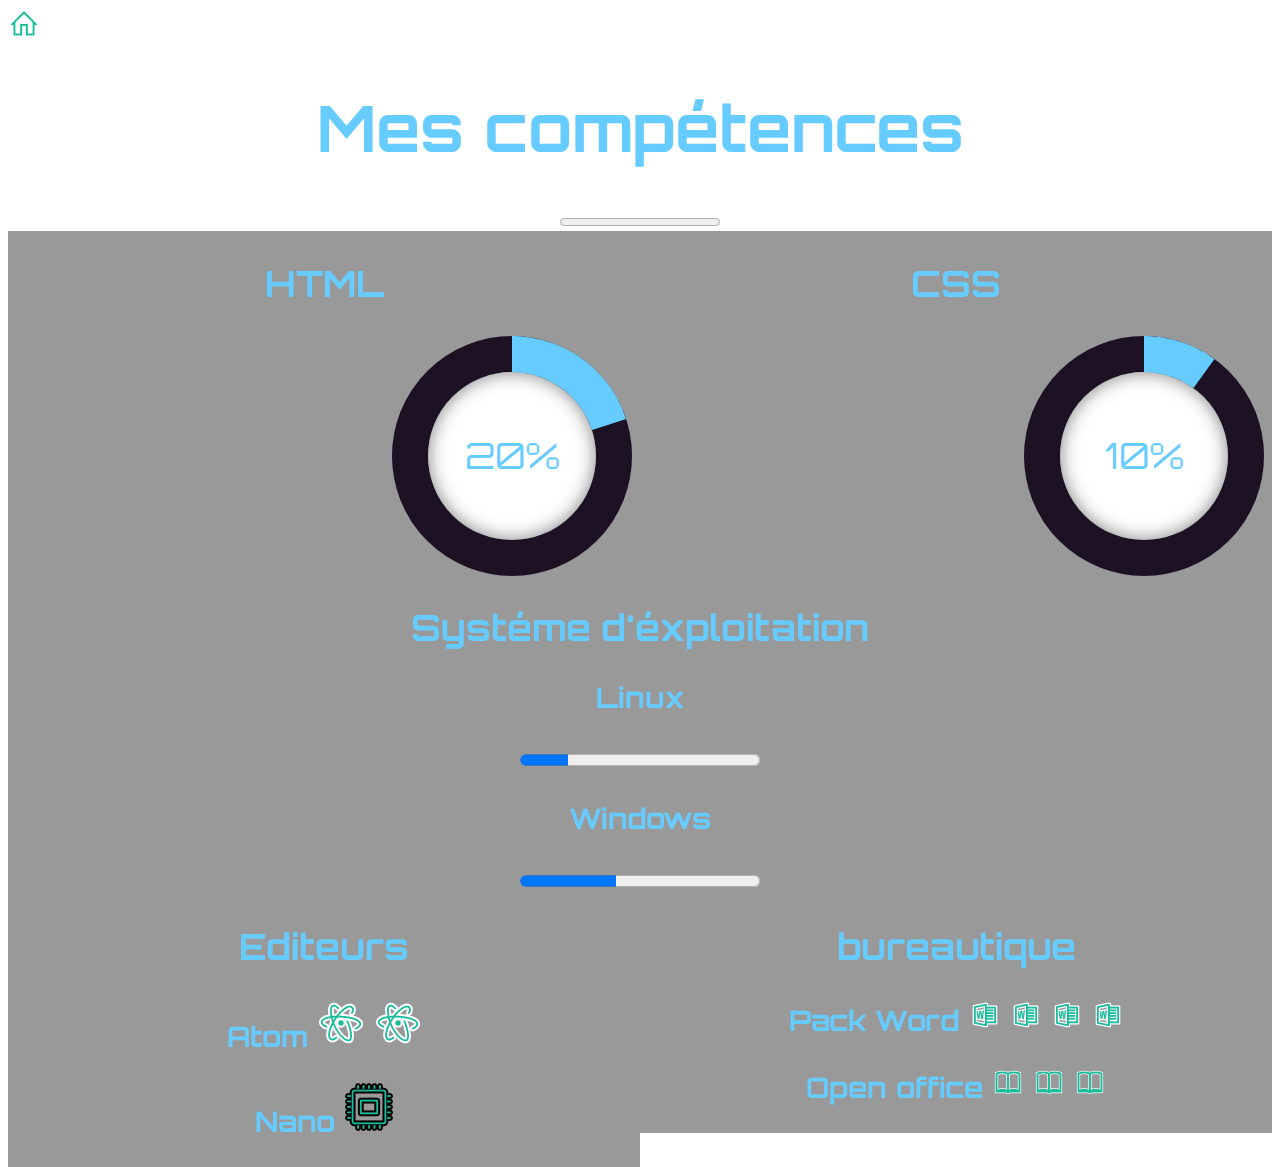
==== commit f143a687: "version 2" ====
--- a/competence.html
+++ b/competence.html
@@ -8,66 +8,66 @@
 </head>
 <body>
   <video id="video" autoplay="" mute="" loop="">
-<source src="Image/galaxie.mp4" type="video/mp4">
-  Désolé, votre navigateur ne parvient pas à afficher la vidéo de fond.
-  </video>
-  <a href="CV.html">
-    <img src="/home/nicolasf/Documents/Website/CV/Image/icons8-home-32.png" alt="aceuil">
-  </a>
-  <h1>Mes compétences</h1>
-  <div class="prog"><progress value="" max="100">0%</progress></div>
-  <div class="ligne1">
-    <div class="l1">
-      <h2 class="type">HTML</h2>
-      <div class="progress-circle" data-value="20">
-        <div class="progress-masque">
-          <div class="progress-barre"></div>
-          <div class="progress-sup50"></div>
+    <source src="Image/galaxie.mp4" type="video/mp4">
+      Désolé, votre navigateur ne parvient pas à afficher la vidéo de fond.
+    </video>
+    <a href="index.html">
+      <img src="Image/icons8-home-32.png" alt="aceuil">
+    </a>
+    <h1>Mes compétences</h1>
+    <div class="prog"><progress value="" max="100">0%</progress></div>
+    <div class="ligne1">
+      <div class="l1">
+        <h2 class="type">HTML</h2>
+        <div class="progress-circle" data-value="20">
+          <div class="progress-masque">
+            <div class="progress-barre"></div>
+            <div class="progress-sup50"></div>
+          </div>
+        </div>
+      </div>
+      <div class="l1">
+        <h2 class="type">CSS</h2>
+        <div class="progress-circle" data-value="10">
+          <div class="progress-masque">
+            <div class="progress-barre"></div>
+            <div class="progress-sup50"></div>
+          </div>
         </div>
       </div>
     </div>
-    <div class="l1">
-      <h2 class="type">CSS</h2>
-      <div class="progress-circle" data-value="10">
-        <div class="progress-masque">
-          <div class="progress-barre"></div>
-          <div class="progress-sup50"></div>
-        </div>
+    <div class="ligne2">
+      <div class="l2">
+        <h2 class="type">Systéme d'éxploitation</h2>
+        <h3 class="logi">Linux</h3>
+        <progress value="20" max="100">0%</progress>
+        <h3 class="logi">Windows</h3>
+        <progress value="40" max="100">0%</progress>
       </div>
     </div>
-  </div>
-  <div class="ligne2">
-    <div class="l2">
-      <h2 class="type">Systéme d'éxploitation</h2>
-      <h3 class="logi">Linux</h3>
-      <progress value="20" max="100">0%</progress>
-      <h3 class="logi">Windows</h3>
-      <progress value="40" max="100">0%</progress>
-    </div>
-  </div>
-  <div class="ligne3">
-    <div class="l3">
-      <h2 class="type">Editeurs</h2>
-      <h3 class="logi">Atom
-        <img src="/home/nicolasf/Documents/Website/CV/Image/atom.png" alt="atom" class="atom">
-        <img src="/home/nicolasf/Documents/Website/CV/Image/atom.png" alt="atom" class="atom">
-      </h3>
-      <h3 class="logi">Nano
-        <img src="/home/nicolasf/Documents/Website/CV/Image/icons8-electronics-50.png" alt="nano"></h3>
-      </div>
+    <div class="ligne3">
       <div class="l3">
-        <h2 class="type">bureautique</h2>
-        <h3 class="logi"> Pack Word
-          <img src="/home/nicolasf/Documents/Website/CV/Image/icons8-microsoft-word-32.png" alt="word">
-          <img src="/home/nicolasf/Documents/Website/CV/Image/icons8-microsoft-word-32.png" alt="word">
-          <img src="/home/nicolasf/Documents/Website/CV/Image/icons8-microsoft-word-32.png" alt="word">
-          <img src="/home/nicolasf/Documents/Website/CV/Image/icons8-microsoft-word-32.png" alt="word"></h3>
-<h3 class="logi">Open office
-  <img src="/home/nicolasf/Documents/Website/CV/Image/icons8-literature-32.png" alt="openoffice">
-  <img src="/home/nicolasf/Documents/Website/CV/Image/icons8-literature-32.png" alt="openoffice">
-  <img src="/home/nicolasf/Documents/Website/CV/Image/icons8-literature-32.png" alt="openoffice">
-</h3>
+        <h2 class="type">Editeurs</h2>
+        <h3 class="logi">Atom
+          <img src="Image/atom.png" alt="atom" class="atom">
+          <img src="Image/atom.png" alt="atom" class="atom">
+        </h3>
+        <h3 class="logi">Nano
+          <img src="Image/icons8-electronics-50.png" alt="nano"></h3>
         </div>
+        <div class="l3">
+          <h2 class="type">bureautique</h2>
+          <h3 class="logi"> Pack Word
+            <img src="Image/icons8-microsoft-word-32.png" alt="word">
+            <img src="Image/icons8-microsoft-word-32.png" alt="word">
+            <img src="Image/icons8-microsoft-word-32.png" alt="word">
+            <img src="Image/icons8-microsoft-word-32.png" alt="word"></h3>
+            <h3 class="logi">Open office
+              <img src="Image/icons8-literature-32.png" alt="openoffice">
+              <img src="Image/icons8-literature-32.png" alt="openoffice">
+              <img src="Image/icons8-literature-32.png" alt="openoffice">
+            </h3>
+          </div>
         </div>
-    </body>
-    </html>
+      </body>
+      </html>
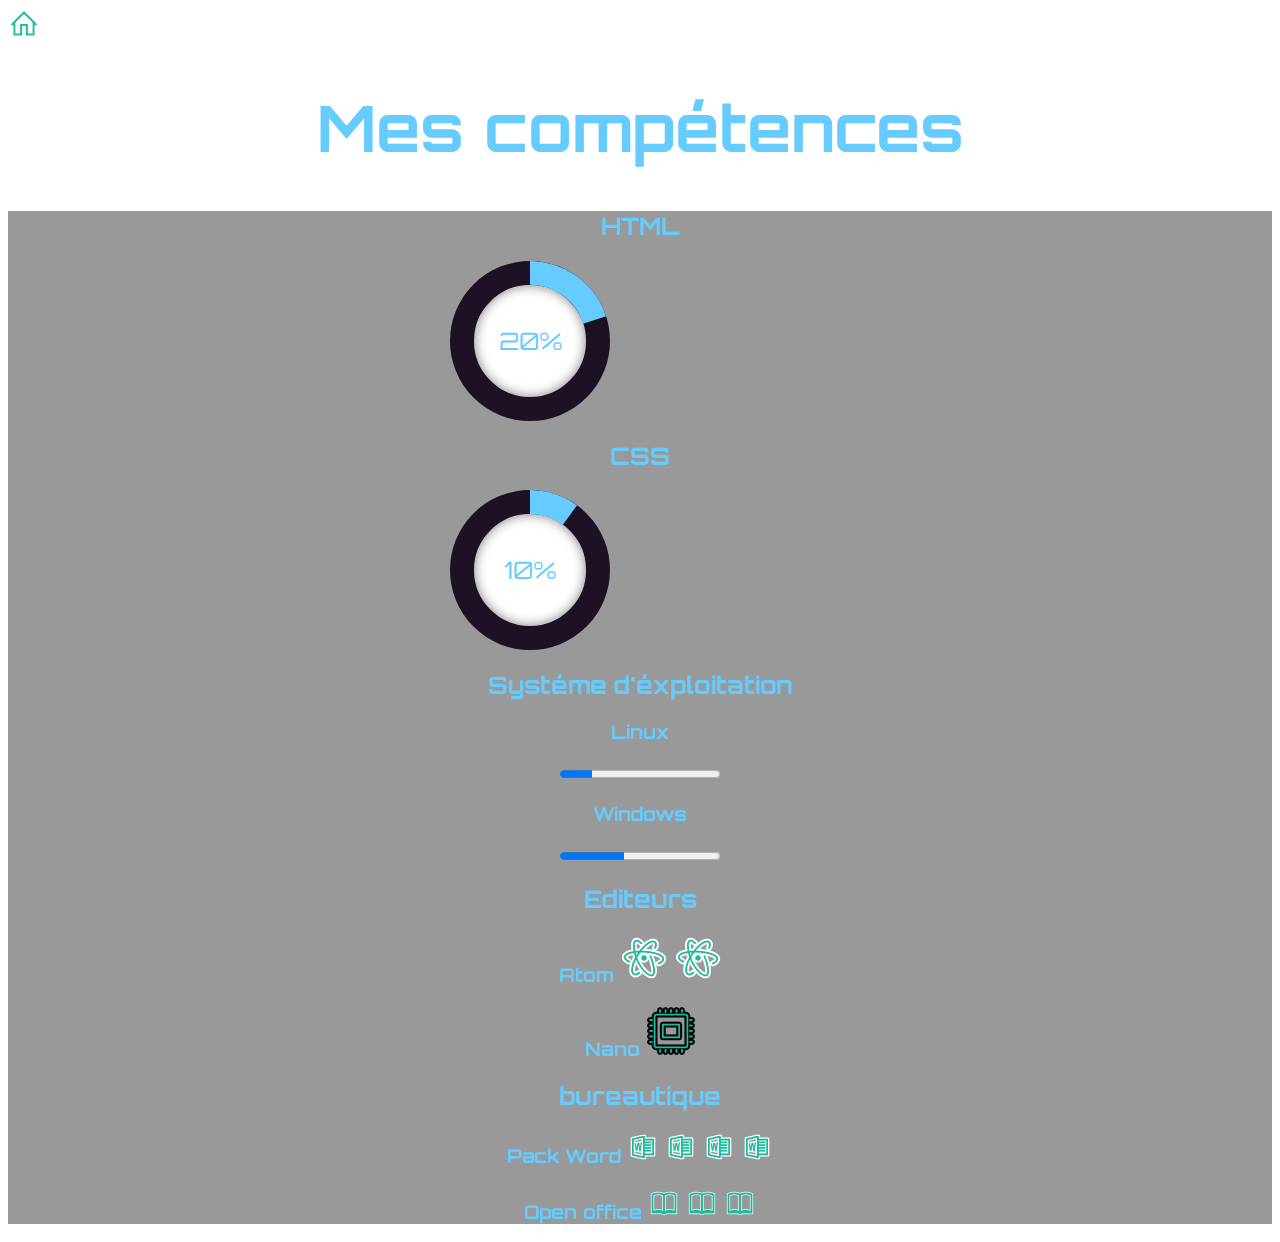
==== commit d0620440: "CV responsive" ====
--- a/competence.html
+++ b/competence.html
@@ -1,73 +1,78 @@
 <!DOCTYPE html>
 <html lang="fr" dir="ltr">
-<head>
-  <meta charset="utf-8">
-  <title>Compétences</title>
-  <link rel="stylesheet" href="CSS/competence.css">
-  <link href="https://fonts.googleapis.com/css?family=Orbitron" rel="stylesheet">
-</head>
-<body>
-  <video id="video" autoplay="" mute="" loop="">
-    <source src="Image/galaxie.mp4" type="video/mp4">
-      Désolé, votre navigateur ne parvient pas à afficher la vidéo de fond.
-    </video>
-    <a href="index.html">
-      <img src="Image/icons8-home-32.png" alt="aceuil">
-    </a>
-    <h1>Mes compétences</h1>
-    <div class="prog"><progress value="" max="100">0%</progress></div>
-    <div class="ligne1">
-      <div class="l1">
-        <h2 class="type">HTML</h2>
-        <div class="progress-circle" data-value="20">
-          <div class="progress-masque">
-            <div class="progress-barre"></div>
-            <div class="progress-sup50"></div>
+  <head>
+    <meta charset="utf-8">
+    <title>competence</title>
+    <link rel="stylesheet" href="https://stackpath.bootstrapcdn.com/bootstrap/4.2.1/css/bootstrap.min.css" integrity="sha384-GJzZqFGwb1QTTN6wy59ffF1BuGJpLSa9DkKMp0DgiMDm4iYMj70gZWKYbI706tWS" crossorigin="anonymous">
+    <script src="https://code.jquery.com/jquery-3.3.1.slim.min.js" integrity="sha384-q8i/X+965DzO0rT7abK41JStQIAqVgRVzpbzo5smXKp4YfRvH+8abtTE1Pi6jizo" crossorigin="anonymous"></script>
+    <script src="https://cdnjs.cloudflare.com/ajax/libs/popper.js/1.14.6/umd/popper.min.js" integrity="sha384-wHAiFfRlMFy6i5SRaxvfOCifBUQy1xHdJ/yoi7FRNXMRBu5WHdZYu1hA6ZOblgut" crossorigin="anonymous"></script>
+    <script src="https://stackpath.bootstrapcdn.com/bootstrap/4.2.1/js/bootstrap.min.js" integrity="sha384-B0UglyR+jN6CkvvICOB2joaf5I4l3gm9GU6Hc1og6Ls7i6U/mkkaduKaBhlAXv9k" crossorigin="anonymous"></script>
+<link rel="stylesheet" href="CSS/competence.css">
+    <link href="https://fonts.googleapis.com/css?family=Orbitron" rel="stylesheet">
+    </head>
+  <body>
+      <video id="video" autoplay="" mute="" loop="">
+      <source src="Image/galaxie.mp4" type="video/mp4">
+        Désolé, votre navigateur ne parvient pas à afficher la vidéo de fond.
+      </video>
+      <a href="index.html">
+        <img src="Image/icons8-home-32.png" alt="aceuil">
+      </a>
+      <h1>Mes compétences</h1>
+      <div class="container">
+      <div class="row">
+        <div class="col-xs-12 col-sm-12 col-md-6 col-lg-6 l1">
+          <h2 class="type">HTML</h2>
+          <div class="progress-circle" data-value="20">
+            <div class="progress-masque">
+              <div class="progress-barre"></div>
+              <div class="progress-sup50"></div>
+            </div>
+          </div>
+        </div>
+        <div class="col-xs-12 col-sm-12 col-md-6 col-lg-6 l1">
+          <h2 class="type">CSS</h2>
+          <div class="progress-circle" data-value="10">
+            <div class="progress-masque">
+              <div class="progress-barre"></div>
+              <div class="progress-sup50"></div>
+            </div>
           </div>
         </div>
       </div>
-      <div class="l1">
-        <h2 class="type">CSS</h2>
-        <div class="progress-circle" data-value="10">
-          <div class="progress-masque">
-            <div class="progress-barre"></div>
-            <div class="progress-sup50"></div>
+      <div class="row">
+        <div class="col-xs-12 col-sm-12 offset-md-4 col-md-4 offset-md-4 offset-lg-4 col-lg-4 offset-lg-4 l2">
+          <h2 class="type">Systéme d'éxploitation</h2>
+          <h3 class="logi">Linux</h3>
+          <progress value="20" max="100">0%</progress>
+          <h3 class="logi">Windows</h3>
+          <progress value="40" max="100">0%</progress>
+        </div>
+      </div>
+      <div class="row">
+        <div class="col-xs-12 col-sm-12 col-md-6 col-lg-6 l3">
+          <h2 class="type">Editeurs</h2>
+          <h3 class="logi">Atom
+            <img src="Image/atom.png" alt="atom" class="atom">
+            <img src="Image/atom.png" alt="atom" class="atom">
+          </h3>
+          <h3 class="logi">Nano
+            <img src="Image/icons8-electronics-50.png" alt="nano"></h3>
+          </div>
+          <div class="col-xs-12 col-sm-12 col-md-6 col-lg-6 l3">
+            <h2 class="type">bureautique</h2>
+            <h3 class="logi"> Pack Word
+              <img src="Image/icons8-microsoft-word-32.png" alt="word">
+              <img src="Image/icons8-microsoft-word-32.png" alt="word">
+              <img src="Image/icons8-microsoft-word-32.png" alt="word">
+              <img src="Image/icons8-microsoft-word-32.png" alt="word"></h3>
+              <h3 class="logi">Open office
+                <img src="Image/icons8-literature-32.png" alt="openoffice">
+                <img src="Image/icons8-literature-32.png" alt="openoffice">
+                <img src="Image/icons8-literature-32.png" alt="openoffice">
+              </h3>
+            </div>
           </div>
         </div>
-      </div>
-    </div>
-    <div class="ligne2">
-      <div class="l2">
-        <h2 class="type">Systéme d'éxploitation</h2>
-        <h3 class="logi">Linux</h3>
-        <progress value="20" max="100">0%</progress>
-        <h3 class="logi">Windows</h3>
-        <progress value="40" max="100">0%</progress>
-      </div>
-    </div>
-    <div class="ligne3">
-      <div class="l3">
-        <h2 class="type">Editeurs</h2>
-        <h3 class="logi">Atom
-          <img src="Image/atom.png" alt="atom" class="atom">
-          <img src="Image/atom.png" alt="atom" class="atom">
-        </h3>
-        <h3 class="logi">Nano
-          <img src="Image/icons8-electronics-50.png" alt="nano"></h3>
-        </div>
-        <div class="l3">
-          <h2 class="type">bureautique</h2>
-          <h3 class="logi"> Pack Word
-            <img src="Image/icons8-microsoft-word-32.png" alt="word">
-            <img src="Image/icons8-microsoft-word-32.png" alt="word">
-            <img src="Image/icons8-microsoft-word-32.png" alt="word">
-            <img src="Image/icons8-microsoft-word-32.png" alt="word"></h3>
-            <h3 class="logi">Open office
-              <img src="Image/icons8-literature-32.png" alt="openoffice">
-              <img src="Image/icons8-literature-32.png" alt="openoffice">
-              <img src="Image/icons8-literature-32.png" alt="openoffice">
-            </h3>
-          </div>
-        </div>
-      </body>
-      </html>
+  </body>
+</html>
--- a/CSS/competence.css
+++ b/CSS/competence.css
@@ -13,47 +13,12 @@
   text-align: center;
   font-size: 4.0em;
 }
-.prog{
+.container{
   text-align: center;
-}
-.ligne1{
-  width: 100%;
-  height: 100%;
-}
-.l1{
-  float: left;
-  text-align: center;
-font-size: 1.5em;
-  width: 50%;
-  height: 100%
-}
-.ligne2{
-  width: 100%;
-  height: 100%
-}
-.l2{
-  float: left;
-  text-align: center;
-  font-size: 1.5em;
-  width: 100%;
-  height: 100%
-}
-.ligne3{
-  width: 100%;
-  height: 100%
-}
-.l3{
-  float: left;
-  text-align: center;
-  font-size: 1.5em;
-  width: 50%;
-  height: 100%
-}
-.l1, .l2, .l3{
-  background-color: rgba(0,0,0,0.4)
+  background-color: rgba(0,0,0,0.4);
 }
 .progress-circle{
-  margin-left: 1.6em;
+margin-left: 35%;
   position: relative;             /* pour servir de référent */
   box-sizing: border-box;         /* prise en compte bordure dans la dimension */
   font-size: 10em;                 /* pour définir les dimensions */
@@ -1311,3 +1276,24 @@
   border-radius: 50%;
   box-shadow: 0 0 .5em rgba(0, 0, 0, .5) inset;
 }
+#circle {
+    position: fixed;
+    top: 30%;
+    left: 50%;
+    transform: translate(-50%,-50%);
+	width: 150px;
+    height: 150px;
+}
+
+.loader {
+    width: calc(100% - 0px);
+	height: calc(100% - 0px);
+	border: 8px solid #162534;
+	border-top: 8px solid #09f;
+	border-radius: 50%;
+	animation: rotate 5s linear infinite;
+}
+
+@keyframes rotate {
+100% {transform: rotate(360deg);}
+}
